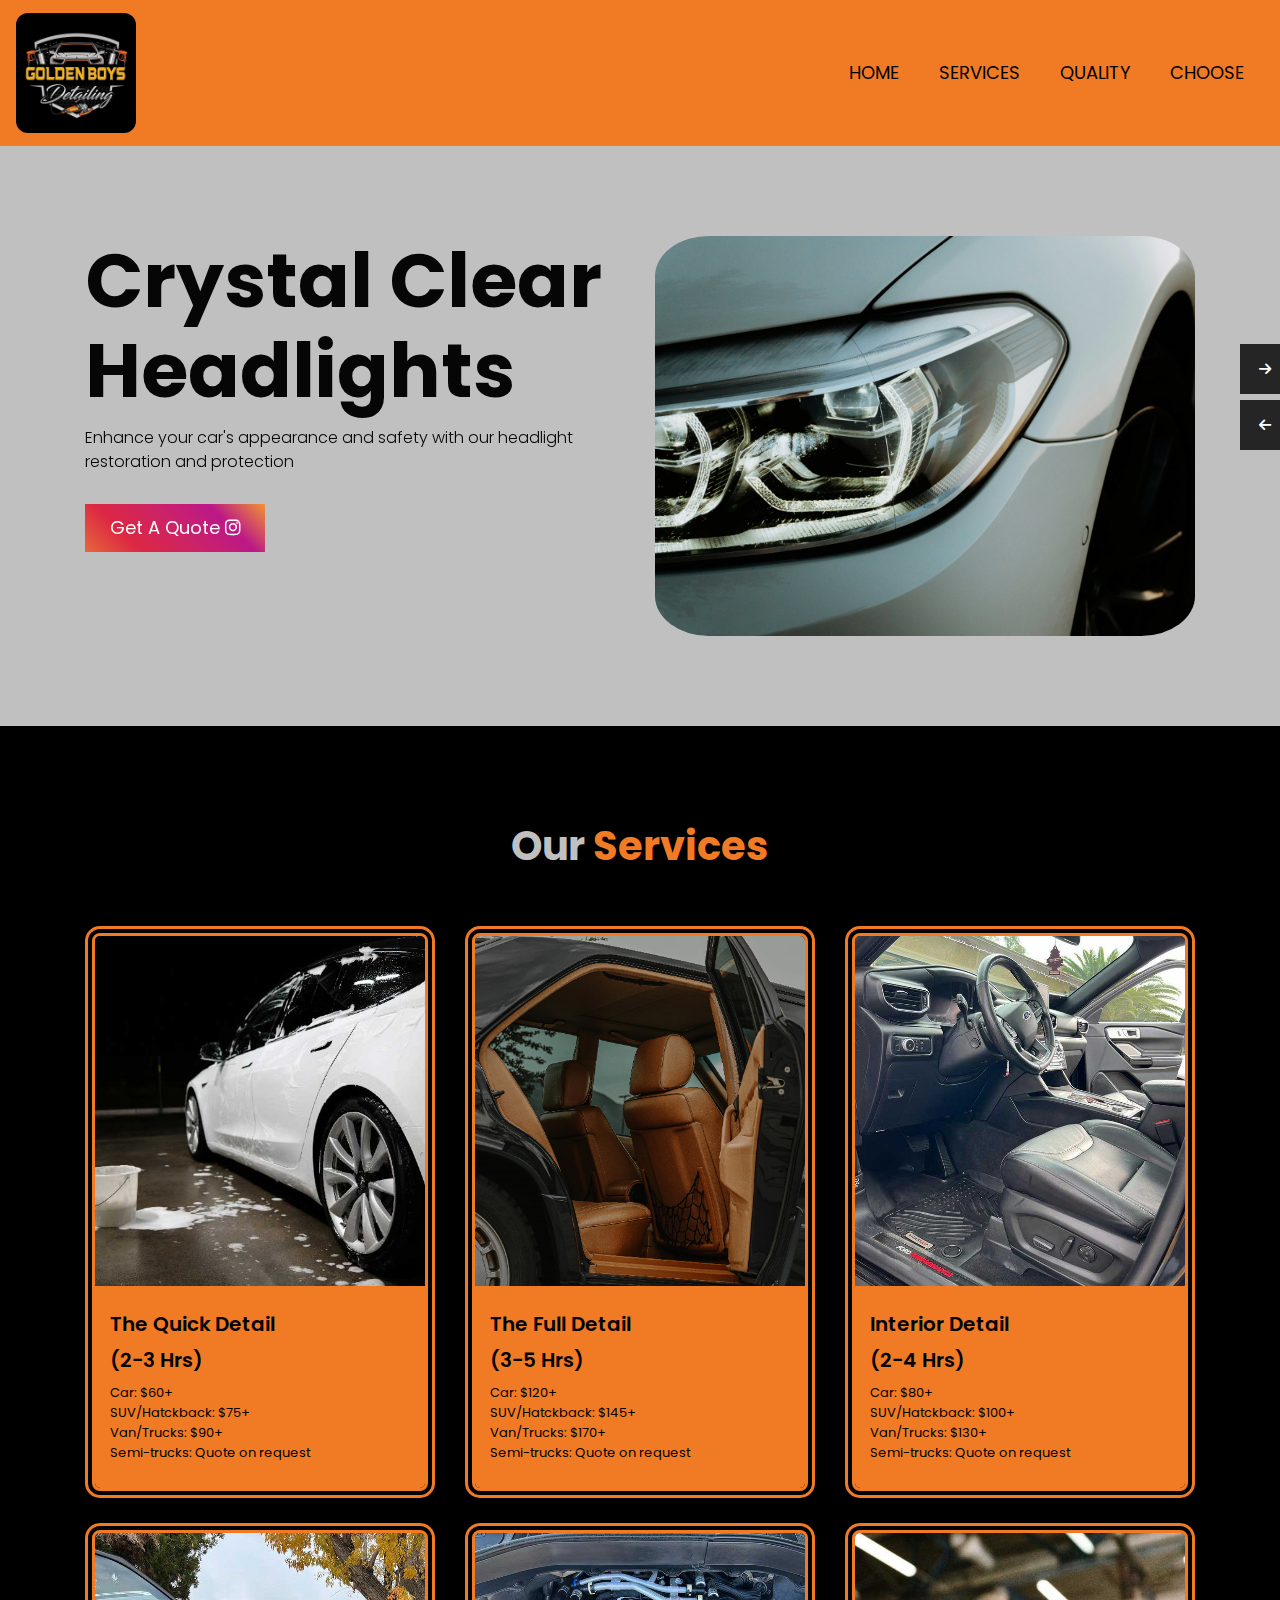
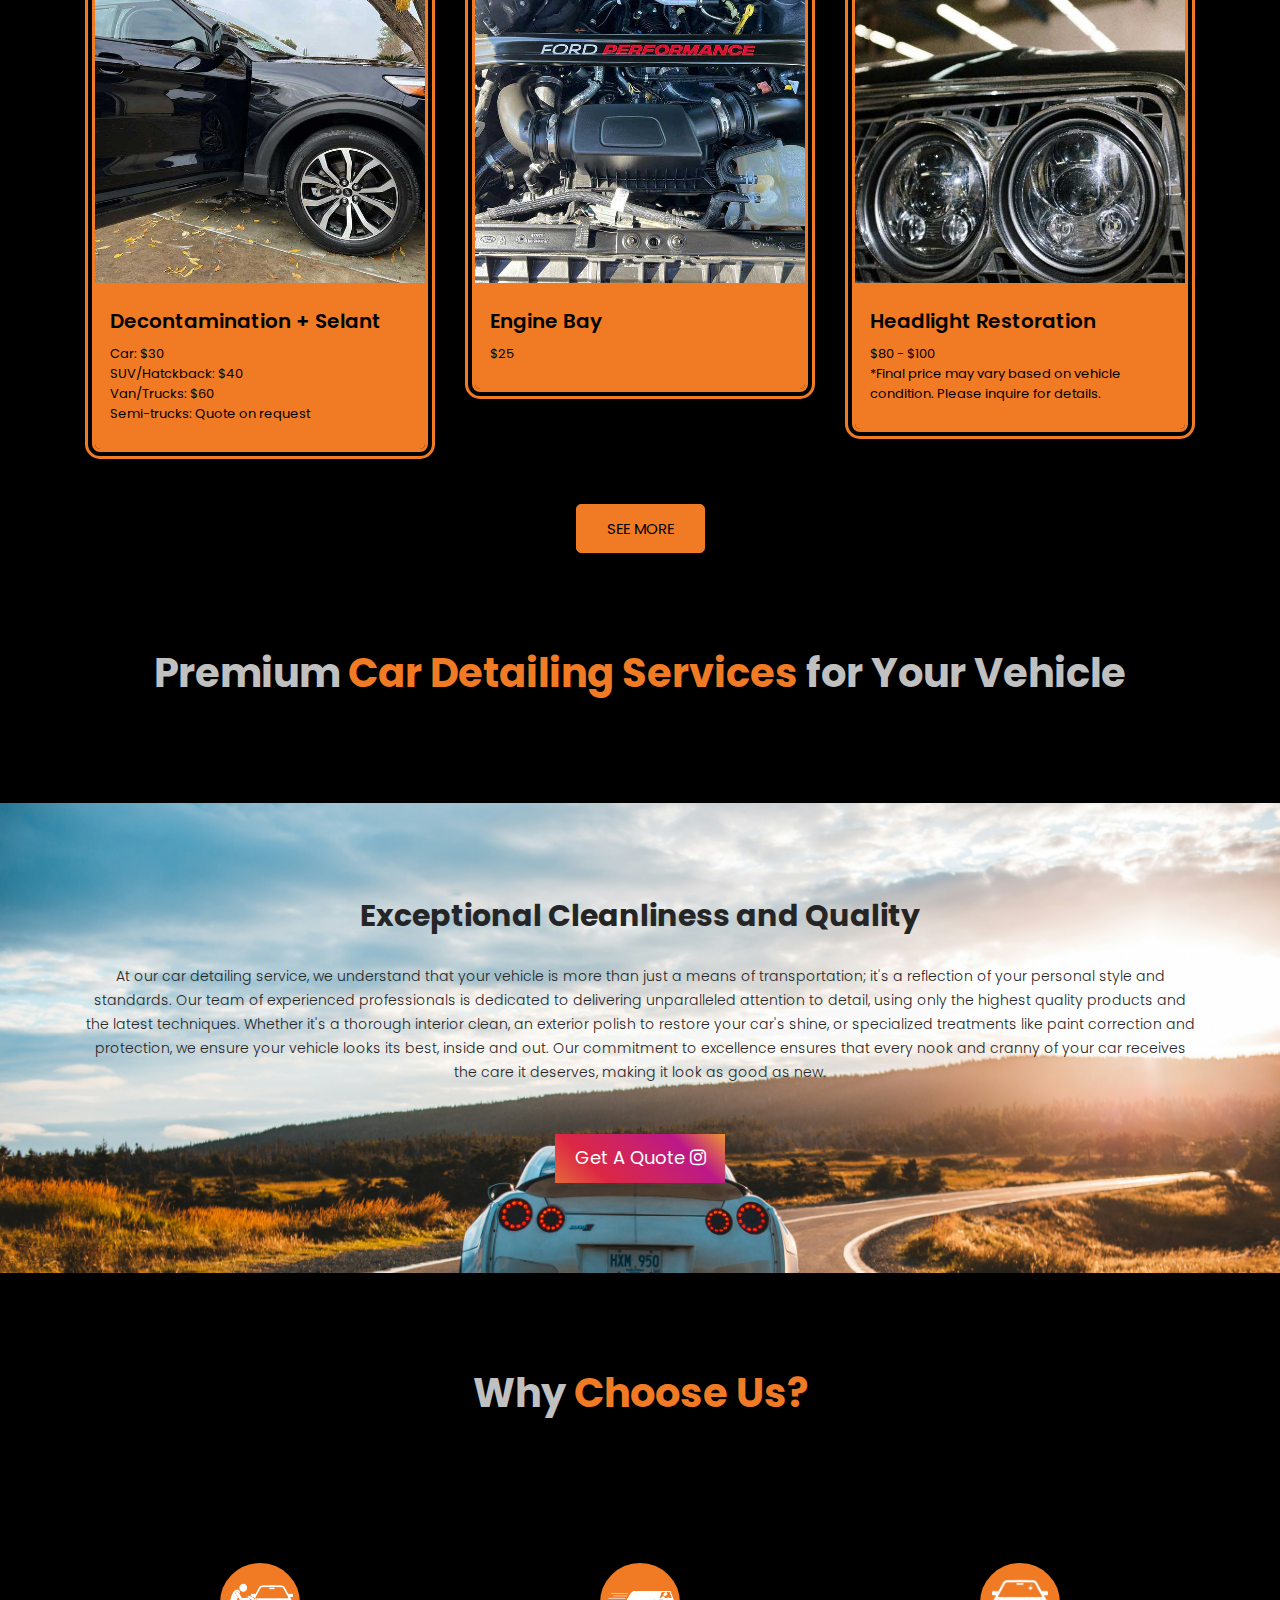
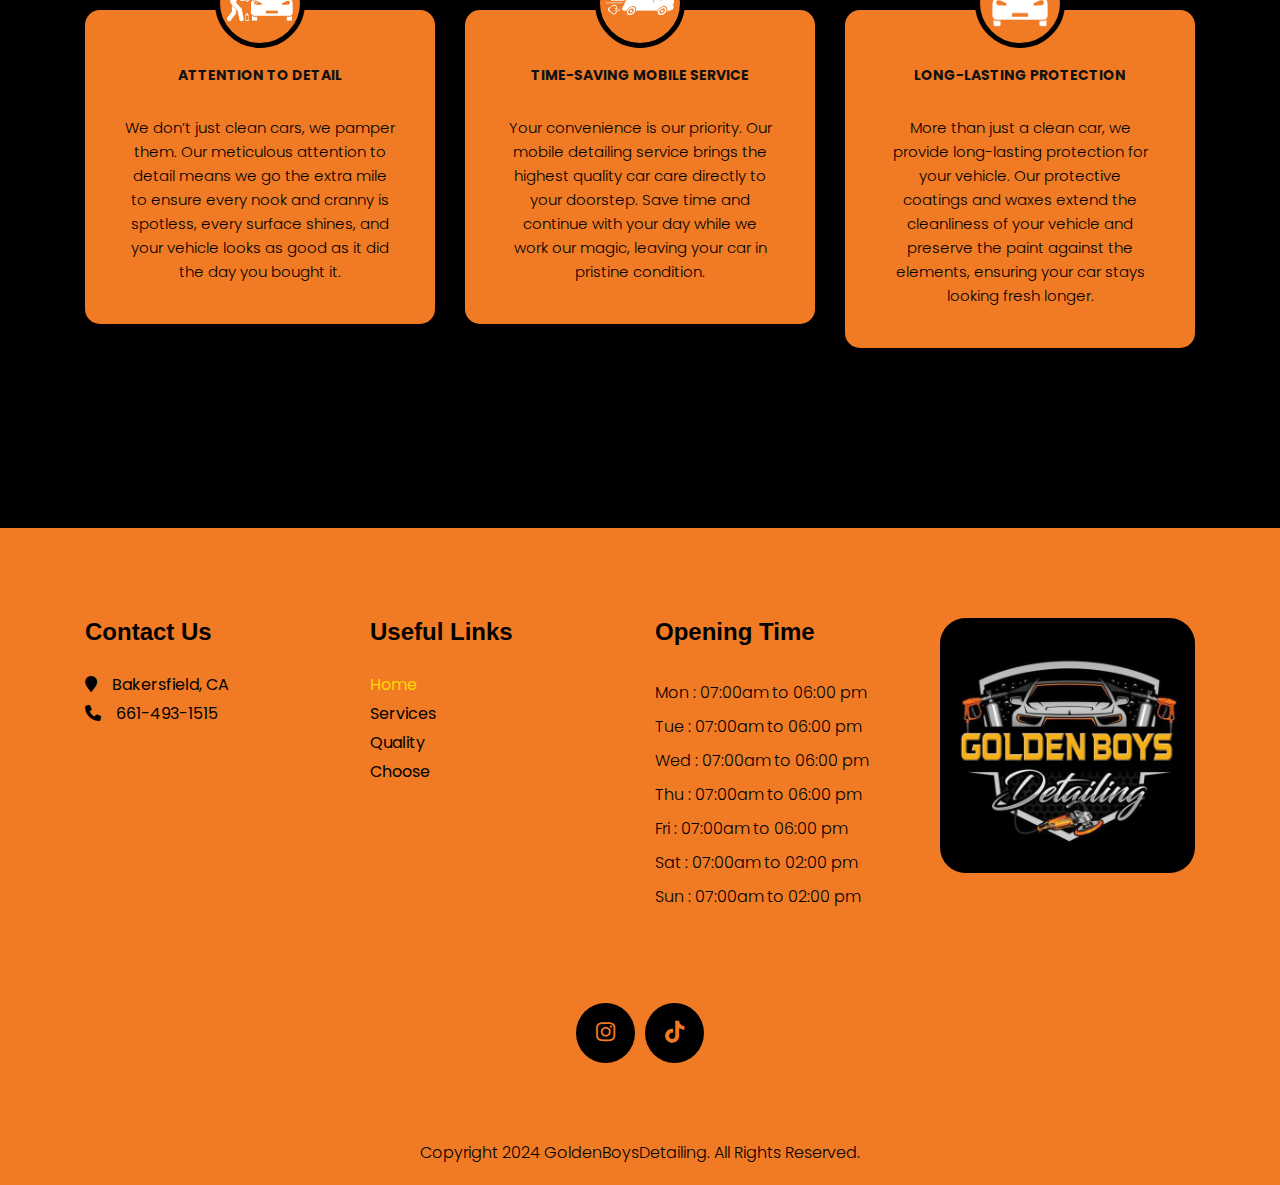
==== index.html @ af2e8f36 "(fix): Move Home Page To /" ====
<!DOCTYPE html>
<html lang="en">

<head>
   <!-- basic -->
   <meta charset="utf-8">
   <meta http-equiv="X-UA-Compatible" content="IE=edge">
   <meta name="viewport" content="width=device-width, initial-scale=1">
   <meta http-equiv="Content-Language" content="en-US">
   <meta name="robots" content="index, follow">

   <!-- mobile metas -->
   <meta name="viewport" content="width=device-width, initial-scale=1, maximum-scale=1">

   <!-- Site Metas -->
   <title>Golden Boys Detailing | High-Quality Car Detailing Services</title>
   <meta name="keywords"
      content="car detailing, auto detailing, vehicle cleaning, interior cleaning, exterior washing, Bakersfield, Golden Boys Detailing">
   <meta name="description"
      content="Golden Boys Detailing provides top-tier auto detailing services including interior and exterior cleaning, polishing, waxing, and more. Serving the Bakersfield, PT area.">
   <meta name="author" content="Golden Boys Detailing">
   <link rel="canonical" href="https://goldenboysdetailing.net/">

   <!-- Open Graph Meta (for better social media sharing) -->
   <meta property="og:title" content="Golden Boys Detailing | Professional Car Detailing Services">
   <meta property="og:description"
      content="We provide exceptional auto detailing services including interior and exterior cleaning. Get your car looking like new with Golden Boys Detailing in Bakersfield, PT.">
   <meta property="og:url" content="https://goldenboysdetailing.net/">
   <meta property="og:image" content="https://goldenboysdetailing.net/images/logo.JPG">
   <meta property="og:type" content="website">

   <!-- Twitter Card Meta -->
   <meta name="twitter:card" content="summary_large_image">
   <meta name="twitter:title" content="Golden Boys Detailing | Car Detailing Experts">
   <meta name="twitter:description"
      content="Get the best auto detailing services in Bakersfield, PT. Interior, exterior, polishing, waxing, and more.">
   <meta name="twitter:image" content="https://goldenboysdetailing.net/images/logo.JPG">

   <!-- bootstrap css -->
   <link rel="stylesheet" type="text/css" href="/css/bootstrap.min.css">
   <!-- style css -->
   <!-- <link rel="stylesheet" type="text/css" href="/css/style.css"> -->
   <link rel="stylesheet" href="/css/style.css">
   <!-- Responsive-->
   <link rel="stylesheet" href="/css/responsive.css">
   <!-- fevicon -->
   <link rel="icon" href="/images/favicon-logo.jpg" type="image/gif">
   <!-- Scrollbar Custom CSS -->
   <link rel="stylesheet" href="/css/jquery.mCustomScrollbar.min.css">
   <!-- Tweaks for older IEs-->
   <!-- <link rel="stylesheet" href="https://netdna.bootstrapcdn.com/font-awesome/4.0.3//css/font-awesome.css"> -->
   <link href="https://cdnjs.cloudflare.com/ajax/libs/font-awesome/6.5.1//css/all.min.css" rel="stylesheet">
   <!-- owl stylesheets -->
   <link href="https://fonts.googleapis.com/css?family=Poppins:400,700&display=swap" rel="stylesheet">
   <!-- <link rel="stylesheet" href="/css/owl.carousel.min.css">
   <link rel="stylesoeet" href="/css/owl.theme.default.min.css">
   <link rel="stylesheet" href="https://cdnjs.cloudflare.com/ajax/libs/fancybox/2.1.5/jquery.fancybox.min.css"
      media="screen"> -->
</head>

<body>
   <!--header section start -->
   <div class="header_section">
      <nav class="navbar navbar-expand-lg navbar-light bg-light">
         <a class="navbar-brand" href="/"><img src="/images/logo.JPG" alt="GoldenBoysDetailing"
               class="logo-padding" width="15%"></a>
         <button class="navbar-toggler" type="button" data-toggle="collapse" data-target="#navbarSupportedContent"
            aria-controls="navbarSupportedContent" aria-expanded="false" aria-label="Toggle navigation">
            <span class="navbar-toggler-icon"></span>
         </button>
         <div class="collapse navbar-collapse" id="navbarSupportedContent">
            <!-- <ul class="navbar-nav mr-auto"> -->
            <ul class="navbar-nav ml-auto">
               <li class="nav-item">
                  <a class="nav-link" href="/">Home</a>
               </li>
               <li class="nav-item">
                  <a class="nav-link" href="/services/">Services</a>
               </li>
               <li class="nav-item">
                  <a class="nav-link" href="/quality/">Quality</a>
               </li>
               <li class="nav-item">
                  <a class="nav-link" href="/choose/">Choose</a>
               </li>
               <!-- <li class="nav-item">
                     <a class="nav-link" href="testimonial.html">Testimonial</a>
                  </li>
               <li class="nav-item">
                     <a class="nav-link" href="contact.html">Contact Us</a>
                  </li> -->
            </ul>
            <!-- <form class="form-inline my-2 my-lg-0">
                  <div class="search_icon"><a href="#"><img src="/images/search-icon.png"></a></div>
               </form> -->
         </div>
      </nav>
   </div>
   <!-- header section end -->
   <!-- banner section start -->
   <div class="banner_section layout_padding">
      <div class="container">
         <div id="main_slider" class="carousel slide" data-ride="carousel">
            <div class="carousel-inner">
               <div class="carousel-item active">
                  <div class="row">
                     <div class="col-md-6">
                        <div class="banner_taital">
                           <h1 class="banner_taital">Crystal Clear Headlights</h1>
                           <p class="banner_text">Enhance your car's appearance and safety with our headlight
                              restoration and protection</p>
                        </div>
                        <div class="btn_main">
                           <div class="quote_bt active"><a
                                 href="https://www.instagram.com/goldenboys_detailing?igsh=MzRlODBiNWFlZA==">Get A Quote
                                 <i class="fa-brands fa-instagram" aria-hidden="true"></i></a></div>
                           <!-- <div class="contact_bt"><a href="#">Contact Us</a></div> -->
                        </div>
                     </div>
                     <div class="col-md-6">
                        <div><img src="/images/slide2.jpg" alt="car-slider-img1" class="banner_img"></div>
                     </div>
                  </div>
               </div>
               <div class="carousel-item">
                  <div class="row">
                     <div class="col-md-6">
                        <div class="banner_taital">
                           <!-- <h1 class="banner_taital">Spotless Auto Shine</h1> -->
                           <h1 class="banner_taital">Pristine Perfection</h1>
                           <p class="banner_text">Dive into a world of immaculate detailing where your car's true shine
                              emerges.</p>
                        </div>
                        <div class="btn_main">
                           <div class="quote_bt active"><a
                                 href="https://www.instagram.com/goldenboys_detailing?igsh=MzRlODBiNWFlZA==">Get A Quote
                                 <i class="fa-brands fa-instagram" aria-hidden="true"></i></a></div>
                           <!-- <div class="contact_bt"><a href="#">Contact Us</a></div> -->
                        </div>
                     </div>
                     <div class="col-md-6">
                        <div><img src="/images/slide1.jpg" alt="car-slider-img2" class="banner_img"></div>
                     </div>
                  </div>
               </div>
               <div class="carousel-item">
                  <div class="row">
                     <div class="col-md-6">
                        <div class="banner_taital">
                           <h1 class="banner_taital">Long-Lasting Protection</h1>
                           <p class="banner_text">We use premium sealants to guard against dirt, grime, and the elements
                           </p>
                        </div>
                        <div class="btn_main">
                           <div class="quote_bt active"><a
                                 href="https://www.instagram.com/goldenboys_detailing?igsh=MzRlODBiNWFlZA==">Get A Quote
                                 <i class="fa-brands fa-instagram" aria-hidden="true"></i></a></div>
                           <!-- <div class="contact_bt"><a href="#">Contact Us</a></div> -->
                        </div>
                     </div>
                     <div class="col-md-6">
                        <div><img src="/images/slide3.jpg" alt="car-slider-img3" class="banner_img"></div>
                     </div>
                  </div>
               </div>
            </div>
            <a class="carousel-control-prev" href="#main_slider" role="button" data-slide="prev">
               <i class="fa fa-arrow-left" aria-hidden="true"></i>
            </a>
            <a class="carousel-control-next" href="#main_slider" role="button" data-slide="next">
               <i class="fa fa-arrow-right" aria-hidden="true"></i>
            </a>
         </div>
         <div class="spacing"></div>
      </div>
   </div>
   <!-- banner section end -->
   <!-- services section start -->
   <!-- <div class="services_section layout_padding">
         <div class="container">
            <h1 class="services_taital">Our <span style="color: #0c426e">Services</span></h1>
            <p class="services_text">t is a long established fact that a reader will be distracted by the readable content of a page when looking </p>
            <div class="services_section_2 layout_padding">
               <div class="row">
                  <div class="col-md-4">
                     <div class="services_box">
                        <div><img src="/images/img-2.png" class="image_1"></div>
                        <h4 class="express_text">Express Exterior</h4>
                        <p class="lorem_text">It is a long established fact that a reader will be distracted by the readable content of a page when looking at its layout. The point of using Lorem Ipsum is that it has a more-or-less normal distribution of letters, as opposed</p>
                        <div class="seemore_bt"><a href="#">See More</a></div>
                     </div>
                  </div>
                  <div class="col-md-4">
                     <div class="services_box">
                        <div><img src="/images/img-1.png" class="image_1"></div>
                        <h4 class="express_text">Auto Detailing</h4>
                        <p class="lorem_text">It is a long established fact that a reader will be distracted by the readable content of a page when looking at its layout. The point of using Lorem Ipsum is that it has a more-or-less normal distribution of letters, as opposed</p>
                        <div class="seemore_bt"><a href="#">See More</a></div>
                     </div>
                  </div>
                  <div class="col-md-4">
                     <div class="services_box">
                        <div><img src="/images/img-3.png" class="image_1"></div>
                        <h4 class="express_text">Full Service Car Wash</h4>
                        <p class="lorem_text">It is a long established fact that a reader will be distracted by the readable content of a page when looking at its layout. The point of using Lorem Ipsum is that it has a more-or-less normal distribution of letters, as opposed</p>
                        <div class="seemore_bt"><a href="#">See More</a></div>
                     </div>
                  </div>
               </div>
            </div>
         </div>
      </div> -->
   <section class="product_section layout_padding">
      <div class="container">
         <div class="heading_container heading_center">
            <!-- <h1 class="services_taital">Our <span style="color: #0c426e">Services</span></h1> -->
            <h1 class="services_taital">Our <span style="color: #f17b24">Services</span></h1>
         </div>
         <div class="product_container">
            <div class="row">
               <div class="col-sm-6 col-md-4 ">
                  <div class="box">
                     <!-- <a href="" class="p_cart">
                        <i class="fa fa-cart-plus" aria-hidden="true"></i>
                     </a> -->
                     <div class="img-box">
                        <img src="/images/quick.jpg" alt="The Quick Detail">
                     </div>
                     <div class="detail-box">
                        <!-- <span class="p_rating">
                           <a href="">
                              <i class="fa fa-star" aria-hidden="true"></i>
                           </a>
                           <a href="">
                              <i class="fa fa-star" aria-hidden="true"></i>
                           </a>
                           <a href="">
                              <i class="fa fa-star" aria-hidden="true"></i>
                           </a>
                           <a href="">
                              <i class="fa fa-star" aria-hidden="true"></i>
                           </a>
                           <a href="">
                              <i class="fa fa-star" aria-hidden="true"></i>
                           </a>
                        </span> -->
                        <a class="p_name">
                           The Quick Detail <br> (2-3 Hrs)
                        </a>
                        <h6 class="p_price">
                           <span class="new_price">
                              Car: $60+ <br> SUV/Hatckback: $75+ <br> Van/Trucks: $90+ <br> Semi-trucks: Quote on
                              request
                           </span>
                           <!-- <span class="old_price">
                              $165
                           </span> -->
                        </h6>
                     </div>
                  </div>
               </div>
               <div class="col-sm-6 col-md-4 ">
                  <div class="box">
                     <!-- <a href="" class="p_cart">
                        <i class="fa fa-cart-plus" aria-hidden="true"></i>
                     </a> -->
                     <div class="img-box">
                        <img src="/images/full-detail-phone.jpg" alt="">
                     </div>
                     <div class="detail-box">
                        <!-- <span class="p_rating">
                           <a href="">
                              <i class="fa fa-star" aria-hidden="true"></i>
                           </a>
                           <a href="">
                              <i class="fa fa-star" aria-hidden="true"></i>
                           </a>
                           <a href="">
                              <i class="fa fa-star" aria-hidden="true"></i>
                           </a>
                           <a href="">
                              <i class="fa fa-star" aria-hidden="true"></i>
                           </a>
                           <a href="">
                              <i class="fa fa-star" aria-hidden="true"></i>
                           </a>
                        </span> -->
                        <a class="p_name">
                           The Full Detail <br> (3-5 Hrs)
                        </a>
                        <h6 class="p_price">
                           <span class="new_price">
                              Car: $120+ <br> SUV/Hatckback: $145+ <br> Van/Trucks: $170+ <br> Semi-trucks: Quote on
                              request
                           </span>
                           <!-- <span class="old_price">
                              $120
                           </span> -->
                        </h6>
                     </div>
                  </div>
               </div>
               <div class="col-sm-6 col-md-4 ">
                  <div class="box">
                     <!-- <a href="" class="p_cart">
                        <i class="fa fa-cart-plus" aria-hidden="true"></i>
                     </a> -->
                     <div class="img-box">
                        <img src="/images/interior-detailing.jpg" alt="">
                     </div>
                     <div class="detail-box">
                        <!-- <span class="p_rating">
                           <a href="">
                              <i class="fa fa-star" aria-hidden="true"></i>
                           </a>
                           <a href="">
                              <i class="fa fa-star" aria-hidden="true"></i>
                           </a>
                           <a href="">
                              <i class="fa fa-star" aria-hidden="true"></i>
                           </a>
                           <a href="">
                              <i class="fa fa-star" aria-hidden="true"></i>
                           </a>
                           <a href="">
                              <i class="fa fa-star" aria-hidden="true"></i>
                           </a>
                        </span> -->
                        <a class="p_name">
                           Interior Detail <br> (2-4 Hrs)
                        </a>
                        <h6 class="p_price">
                           <span class="new_price">
                              Car: $80+ <br> SUV/Hatckback: $100+ <br> Van/Trucks: $130+ <br> Semi-trucks: Quote on
                              request
                           </span>
                           <!-- <span class="old_price">
                              $130
                           </span> -->
                        </h6>
                     </div>
                  </div>
               </div>
               <div class="col-sm-6 col-md-4 ">
                  <div class="box">
                     <!-- <a href="" class="p_cart">
                        <i class="fa fa-cart-plus" aria-hidden="true"></i>
                     </a> -->
                     <div class="img-box">
                        <img src="/images/black-car-shine.jpg" alt="">
                     </div>
                     <div class="detail-box">
                        <!-- <span class="p_rating">
                           <a href="">
                              <i class="fa fa-star" aria-hidden="true"></i>
                           </a>
                           <a href="">
                              <i class="fa fa-star" aria-hidden="true"></i>
                           </a>
                           <a href="">
                              <i class="fa fa-star" aria-hidden="true"></i>
                           </a>
                           <a href="">
                              <i class="fa fa-star" aria-hidden="true"></i>
                           </a>
                           <a href="">
                              <i class="fa fa-star" aria-hidden="true"></i>
                           </a>
                        </span> -->
                        <a class="p_name">
                           Decontamination + Selant
                        </a>
                        <h6 class="p_price">
                           <span class="new_price">
                              Car: $30 <br> SUV/Hatckback: $40 <br> Van/Trucks: $60 <br> Semi-trucks: Quote on
                              request
                           </span>
                           <!-- <span class="old_price">
                              $135
                           </span> -->
                        </h6>
                     </div>
                  </div>
               </div>
               <div class="col-sm-6 col-md-4 ">
                  <div class="box">
                     <!-- <a href="" class="p_cart">
                        <i class="fa fa-cart-plus" aria-hidden="true"></i>
                     </a> -->
                     <div class="img-box">
                        <img src="/images/motor.jpg" alt="">
                     </div>
                     <div class="detail-box">
                        <!-- <span class="p_rating">
                           <a href="">
                              <i class="fa fa-star" aria-hidden="true"></i>
                           </a>
                           <a href="">
                              <i class="fa fa-star" aria-hidden="true"></i>
                           </a>
                           <a href="">
                              <i class="fa fa-star" aria-hidden="true"></i>
                           </a>
                           <a href="">
                              <i class="fa fa-star" aria-hidden="true"></i>
                           </a>
                           <a href="">
                              <i class="fa fa-star" aria-hidden="true"></i>
                           </a>
                        </span> -->
                        <a class="p_name">
                           Engine Bay
                        </a>
                        <h6 class="p_price">
                           <span class="new_price">
                              $25
                           </span>
                           <!-- <span class="old_price">
                              $170
                           </span> -->
                        </h6>
                     </div>
                  </div>
               </div>
               <div class="col-sm-6 col-md-4 ">
                  <div class="box">
                     <!-- <a href="" class="p_cart">
                        <i class="fa fa-cart-plus" aria-hidden="true"></i>
                     </a> -->
                     <div class="img-box">
                        <img src="/images/headlights.jpg" alt="">
                     </div>
                     <div class="detail-box">
                        <!-- <span class="p_rating">
                           <a href="">
                              <i class="fa fa-star" aria-hidden="true"></i>
                           </a>
                           <a href="">
                              <i class="fa fa-star" aria-hidden="true"></i>
                           </a>
                           <a href="">
                              <i class="fa fa-star" aria-hidden="true"></i>
                           </a>
                           <a href="">
                              <i class="fa fa-star" aria-hidden="true"></i>
                           </a>
                           <a href="">
                              <i class="fa fa-star" aria-hidden="true"></i>
                           </a>
                        </span> -->
                        <a class="p_name">
                           Headlight Restoration
                        </a>
                        <h6 class="p_price">
                           <span class="new_price">
                              $80 - $100 <br> *Final price may vary based on vehicle condition. Please inquire for
                              details.
                           </span>
                           <!-- <span class="old_price">
                              $150
                           </span> -->
                        </h6>
                     </div>
                  </div>
               </div>
            </div>
         </div>
         <div class="btn-box">
            <a href="/services/">
               See More
            </a>
         </div>
      </div>
   </section>
   <!-- services section end -->
   <!-- quality section start -->
   <div class="providing_section layout_padding">
      <div class="container">
         <!-- <h1 class="services_taital">Premium <span style="color: #0c426e">Car Detailing Services</span> for Your Vehicle</h1> -->
         <h1 class="services_taital">Premium <span style="color: #f17b24">Car Detailing Services</span> for Your Vehicle
         </h1>
      </div>
   </div>
   <div class="providing_section_2 layout_padding">
      <div class="container">
         <h2 class="clean_text">Exceptional Cleanliness and Quality</h2>
         <p class="ipsum_text">At our car detailing service, we understand that your vehicle is more than just a means
            of transportation; it's a reflection of your personal style and standards. Our team of experienced
            professionals is dedicated to delivering unparalleled attention to detail, using only the highest quality
            products and the latest techniques. Whether it's a thorough interior clean, an exterior polish to restore
            your car's shine, or specialized treatments like paint correction and protection, we ensure your vehicle
            looks its best, inside and out. Our commitment to excellence ensures that every nook and cranny of your car
            receives the care it deserves, making it look as good as new.</p>
         <div class="quote_bt_1"><a href="https://www.instagram.com/goldenboys_detailing?igsh=MzRlODBiNWFlZA==">Get A
               Quote <i class="fa-brands fa-instagram" aria-hidden="true"></i></a></div>
      </div>
   </div>

   <!-- quality section end -->
   <!-- choose section start -->
   <!-- <div class="choose_section layout_padding">
      <div class="container">
         <h1 class="services_taital">Why <span style="color: #0c426e">Choose Us?</span></h1>
         <div class="choose_section_2 layout_padding">
            <div class="row">
               <div class="col-md-4">
                  <div class="choose_box">
                     <div class="number_1">
                        <h4 class="number_text">01</h4>
                        <h4 class="trusted_text">Trusted Services</h4>
                     </div>
                     <p class="dummy_text">It is a long established fact that a reader will be distracted by the
                        readable content of a page when looking at its layout. The </p>
                  </div>
               </div>
               <div class="col-md-4">
                  <div class="choose_box">
                     <div class="number_1">
                        <h4 class="number_text">02</h4>
                        <h4 class="trusted_text">Talented Workers</h4>
                     </div>
                     <p class="dummy_text">It is a long established fact that a reader will be distracted by the
                        readable content of a page when looking at its layout. The </p>
                  </div>
               </div>
               <div class="col-md-4">
                  <div class="choose_box">
                     <div class="number_1">
                        <h4 class="number_text">03</h4>
                        <h4 class="trusted_text">Organic Products</h4>
                     </div>
                     <p class="dummy_text">It is a long established fact that a reader will be distracted by the
                        readable content of a page when looking at its layout. The </p>
                  </div>
               </div>
            </div>
         </div>
      </div>
   </div> -->
   <!-- why us section -->
   <section class="why_us_section layout_padding">
      <div class="container">
         <div class="heading_container heading_center">
            <!-- <h2>
               Why Choose Us
            </h2> -->
            <!-- <h1 class="services_taital">Why <span style="color: #0c426e">Choose Us?</span></h1> -->
            <h1 class="services_taital">Why <span style="color: #f17b24">Choose Us?</span></h1>
         </div>
         <div class="choose_section_2 layout_padding">
            <div class="row">
               <div class="col-lg-4 col-md-6 mx-auto">
                  <div class="box">
                     <div class="img-box">
                        <img src="/images/car-detailing-white.png" alt="car-detailing-icon" width="83%">
                     </div>
                     <div class="detail-box">
                        <h5>
                           Attention to Detail
                        </h5>
                        <p>
                           We don’t just clean cars, we pamper them. Our meticulous attention to detail means we go
                           the
                           extra mile to ensure every nook and cranny is spotless, every surface shines, and your
                           vehicle looks as good as it did the day you bought it.
                        </p>
                     </div>
                  </div>
               </div>
               <div class="col-lg-4 col-md-6 mx-auto">
                  <div class="box">
                     <div class="img-box">
                        <img src="/images/quick-van.png" alt="car-fast-icon" width="85%">
                     </div>
                     <div class="detail-box">
                        <h5>
                           Time-Saving Mobile Service
                        </h5>
                        <p>
                           Your convenience is our priority. Our mobile detailing service brings the highest quality
                           car
                           care directly to your doorstep. Save time and continue with your day while we work our
                           magic,
                           leaving your car in pristine condition.
                        </p>
                     </div>
                  </div>
               </div>
               <div class="col-lg-4 col-md-6 mx-auto">
                  <div class="box">
                     <div class="img-box">
                        <img src="/images/car-shine.png" alt="car-shine-icon" width="70%">
                     </div>
                     <div class="detail-box">
                        <h5>
                           Long-Lasting Protection
                        </h5>
                        <p>
                           More than just a clean car, we provide long-lasting protection for your vehicle. Our
                           protective coatings and waxes extend the cleanliness of your vehicle and preserve the
                           paint
                           against the elements, ensuring your car stays looking fresh longer.
                        </p>
                     </div>
                  </div>
               </div>
            </div>
         </div>
      </div>
   </section>
   <!-- choose section end -->
   <!-- testimonial section start -->
   <div class="testimonial_section layout_padding">
      <div class="container">
         <!-- <h1 class="testimonial_taital">Testimonial</h1>
         <div class="testimonial_section_2">
            <div id="my_slider" class="carousel slide" data-ride="carousel">
               <div class="carousel-inner">
                  <div class="carousel-item active">
                     <div class="testimonial_box">
                        <div class="tectimonial_mail">
                           <div class="client_image_section">
                              <img src="/images/client-img.png" class="client_img">
                           </div>
                           <div class="client_text_section">
                              <p class="testimonial_text">It is a long established fact that a reader will be distracted
                                 by the readable content of a page when looking at its layout. The point of using Lorem
                                 Ipsum is that</p>
                              <h4 class="joech_text">Joech</h4>
                              <p class="customer_text">Customer</p>
                           </div>
                        </div>
                     </div>
                  </div>
                  <div class="carousel-item">
                     <div class="testimonial_box">
                        <div class="tectimonial_mail">
                           <div class="client_image_section">
                              <img src="/images/client-img.png" class="client_img">
                           </div>
                           <div class="client_text_section">
                              <p class="testimonial_text">It is a long established fact that a reader will be distracted
                                 by the readable content of a page when looking at its layout. The point of using Lorem
                                 Ipsum is that</p>
                              <h4 class="joech_text">Joech</h4>
                              <p class="customer_text">Customer</p>
                           </div>
                        </div>
                     </div>
                  </div>
                  <div class="carousel-item">
                     <div class="testimonial_box">
                        <div class="tectimonial_mail">
                           <div class="client_image_section">
                              <img src="/images/client-img.png" class="client_img">
                           </div>
                           <div class="client_text_section">
                              <p class="testimonial_text">It is a long established fact that a reader will be distracted
                                 by the readable content of a page when looking at its layout. The point of using Lorem
                                 Ipsum is that</p>
                              <h4 class="joech_text">Joech</h4>
                              <p class="customer_text">Customer</p>
                           </div>
                        </div>
                     </div>
                  </div>
               </div>
               <a class="carousel-control-prev" href="#my_slider" role="button" data-slide="prev">
                  <i class="fa fa-arrow-left" aria-hidden="true"></i>
               </a>
               <a class="carousel-control-next" href="#my_slider" role="button" data-slide="next">
                  <i class="fa fa-arrow-right" aria-hidden="true"></i>
               </a>
            </div>
         </div> -->
      </div>
   </div>
   <!-- testimonial section end -->
   <!-- footer section start -->
   <div class="footer_section layout_padding">
      <div class="container">
         <div class="row">
            <div class="col-lg-3 col-sm-6">
               <h2 class="useful_text">Contact Us</h2>
               <div class="location_text"><a href="https://www.google.com/maps/search/?api=1&query=+Bakersfield,+CA"><i
                        class="fa fa-map-marker" aria-hidden="true"></i><span class="padding_left_15">Bakersfield,
                        CA</span></a></div>
               <div class="location_text"><a href="tel:+6614931515"><i class="fa fa-phone" aria-hidden="true"></i><span
                        class="padding_left_15">661-493-1515</span></a></div>
               <!-- <div class="location_text"><a href="#"><i class="fa fa-envelope" aria-hidden="true"></i><span
                        class="padding_left_15">demo@gmail.com</span></a></div> -->
            </div>
            <div class="col-lg-3 col-sm-6">
               <h2 class="useful_text">Useful Links</h2>
               <div class="footer_menu">
                  <ul>
                     <li class="active"><a href="/">Home</a></li>
                     <li><a href="/services/">Services</a></li>
                     <li><a href="/quality/">Quality</a></li>
                     <li><a href="/choose/">Choose</a></li>
                     <!-- <li><a href="testimonial.html">Testimonial</a></li> -->
                     <!-- <li><a href="contact.html">Contact Us</a></li> -->
                  </ul>
               </div>
            </div>
            <div class="col-lg-3 col-sm-6">
               <h2 class="useful_text">Opening Time</h2>
               <p class="footer_text">Mon : 07:00am to 06:00 pm</p>
               <p class="footer_text">Tue : 07:00am to 06:00 pm</p>
               <p class="footer_text">Wed : 07:00am to 06:00 pm</p>
               <p class="footer_text">Thu : 07:00am to 06:00 pm</p>
               <p class="footer_text">Fri : 07:00am to 06:00 pm</p>
               <p class="footer_text">Sat : 07:00am to 02:00 pm</p>
               <p class="footer_text">Sun : 07:00am to 02:00 pm</p>
               <p class="orange-dot">. </p>
            </div>
            <!-- <div class="col-sm-6 col-lg-3">
               <h1 class="useful_text">Newsletter</h1>
               <input type="text" class="Enter_text" placeholder="Enter Your Email" name="Enter Your Email">
               <div class="subscribe_bt"><a href="#">Subscribe</a></div>
            </div> -->
            <div class="col-lg-3 col-sm-6">
               <a href="/"><img src="/images/logo.JPG" alt="goldenboysdetailing-logo"></a>
            </div>
         </div>
         <div class="social_icon">
            <ul>
               <li><a href="https://www.instagram.com/goldenboys_detailing?igsh=MzRlODBiNWFlZA=="><i
                        class="fa-brands fa-instagram" aria-hidden="true"></i></a></li>
               <li><a href="https://www.tiktok.com/@_gbdetailing?_t=8kNWEqcnU7f&_r=1"><i class="fa-brands fa-tiktok"
                        aria-hidden="true"></i></a></li>
            </ul>
         </div>
      </div>
   </div>
   <!-- footer section end -->
   <!-- copyright section start -->
   <div class="copyright_section">
      <div class="container">
         <p class="copyright_text">Copyright 2024 GoldenBoysDetailing. All Rights Reserved.
      </div>
   </div>
   <!-- copyright section end -->
   <!-- Javascript files-->
   <script src="/js/jquery.min.js"></script>
   <!-- <script src="/js/popper.min.js"></script> -->
   <script src="/js/bootstrap.bundle.min.js"></script>
   <!-- <script src="/js/jquery-3.0.0.min.js"></script> -->
   <script src="/js/plugin.js"></script>
   <!-- sidebar -->
   <script src="/js/jquery.mCustomScrollbar.concat.min.js"></script>
   <script src="/js/custom.js"></script>
   <!-- javascript -->
   <!-- <script src="/js/owl.carousel.js"></script> -->
   <!-- <script src="https:cdnjs.cloudflare.com/ajax/libs/fancybox/2.1.5/jquery.fancybox.min.js"></script> -->
</body>

</html>
---- css/style.css ----
/*--------------------------------------------------------------------- File Name: style.css ---------------------------------------------------------------------*/


/*--------------------------------------------------------------------- import Files ---------------------------------------------------------------------*/

@import url(animate.min.css);
@import url(normalize.css);
@import url(icomoon.css);
/* @import url(css/font-awesome.min.css); */
@import url(meanmenu.css);
@import url(owl.carousel.min.css);
/* @import url(swiper.min.css); */
@import url(slick.css);
@import url(jquery.fancybox.min.css);
@import url(jquery-ui.css);
@import url(nice-select.css);

/*--------------------------------------------------------------------- skeleton ---------------------------------------------------------------------*/

* {
    box-sizing: border-box !important;
    transition: ease all 0.5s;
}

html {
    scroll-behavior: smooth;
}

body {
    color: #666666;
    font-size: 14px;
    font-family: 'Poppins', sans-serif;
    line-height: 1.80857;
    font-weight: normal;
    overflow-x: hidden;
    background-color: black;
}

a {
    color: #1f1f1f;
    text-decoration: none !important;
    outline: none !important;
    -webkit-transition: all .3s ease-in-out;
    -moz-transition: all .3s ease-in-out;
    -ms-transition: all .3s ease-in-out;
    -o-transition: all .3s ease-in-out;
    transition: all .3s ease-in-out;
}

h1,
h2,
h3,
h4,
h5,
h6 {
    letter-spacing: 0;
    font-weight: normal;
    position: relative;
    padding: 0 0 10px 0;
    font-weight: normal;
    line-height: normal;
    color: #111111;
    margin: 0
}

h1 {
    font-size: 24px
}

h2 {
    font-size: 22px
}

h3 {
    font-size: 18px
}

h4 {
    font-size: 16px
}

h5 {
    font-size: 14px
}

h6 {
    font-size: 13px
}

*,
*::after,
*::before {
    -webkit-box-sizing: border-box;
    -moz-box-sizing: border-box;
    box-sizing: border-box;
}

h1 a,
h2 a,
h3 a,
h4 a,
h5 a,
h6 a {
    color: #212121;
    text-decoration: none !important;
    opacity: 1
}

button:focus {
    outline: none;
}

ul,
li,
ol {
    margin: 0px;
    padding: 0px;
    list-style: none;
}

p {
    margin: 20px;
    font-weight: 300;
    font-size: 15px;
    line-height: 24px;
}

a {
    color: #222222;
    text-decoration: none;
    outline: none !important;
}

a,
.btn {
    text-decoration: none !important;
    outline: none !important;
    -webkit-transition: all .3s ease-in-out;
    -moz-transition: all .3s ease-in-out;
    -ms-transition: all .3s ease-in-out;
    -o-transition: all .3s ease-in-out;
    transition: all .3s ease-in-out;
}

img {
    max-width: 100%;
    height: auto;
    border-radius: 10%;
}

@media (max-width: 768px) {
    img {
        display: block;
        width: 70%;
        max-width: 100%;
        height: auto;
        margin: auto;
        border-radius: 10%;
    }

    .logo-padding {
        padding-bottom: 1rem;
    }

}

:focus {
    outline: 0;
}

.paddind_bottom_0 {
    padding-bottom: 0 !important;
}

.btn-custom {
    margin-top: 20px;
    background-color: transparent !important;
    border: 2px solid #ddd;
    padding: 12px 40px;
    font-size: 16px;
}

.lead {
    font-size: 18px;
    line-height: 30px;
    color: #767676;
    margin: 0;
    padding: 0;
}

.form-control:focus {
    border-color: #ffffff !important;
    box-shadow: 0 0 0 .2rem rgba(255, 255, 255, .25);
}

.navbar-form input {
    border: none !important;
}

.badge {
    font-weight: 500;
}

blockquote {
    margin: 20px 0 20px;
    padding: 30px;
}

button {
    border: 0;
    margin: auto;
    padding: 0;
    cursor: pointer;
    background-color: #f6af1f !important;
    width: 150px;
}

.full {
    float: left;
    width: 100%;
}

.layout_padding {
    padding-top: 90px;
    padding-bottom: 0px;
}

.padding_0 {
    padding: 0px;
}


/* header section start */

.header_section {
    width: 100%;
    float: left;
}

.bg-light {
    background-color: #f17b24 !important;
}

/* .mr-auto,
.mx-auto {
    margin: 0 auto;
    text-align: center;
} */

.ml-auto{
    text-align: center;
}

.navbar-light .navbar-nav .nav-link {
    color: #000;
    font-size: 18px;
    text-transform: uppercase;
    padding: 10px 20px;
}

.search_icon {
    padding-right: 20px;
}


/* header section end */


/* banner section start */

.banner_section {
    width: 100%;
    float: left;
    padding-bottom: 90px;
    /* background-color: #fafafa; */
    /* background-color: #fafafa; */
    background-color: silver;
    height: auto;
}

.banner_img {
    width: 100%;
    height: 400px;
}

.banner_taital {
    width: 100%;
    float: left;
    font-weight: bold;
    font-size: 76px;
    color: #060606;
    line-height: 90px;
}

.banner_text {
    width: 100%;
    float: left;
    font-size: 16px;
    color: #060606;
    margin: 0px;
}

.btn_main {
    width: 100%;
    display: flex;
    padding-top: 30px;
}

.quote_bt {
    width: 180px;
    float: left;
}

.quote_bt a {
    width: 100%;
    float: left;
    background-color: #252525;
    padding: 8px 10px;
    color: #fafafa;
    text-align: center;
    font-size: 18px;
}

.quote_bt a:hover {
    color: #fafafa;
    background-color: #0c426e;
}

.quote_bt.active a {
    color: #fafafa;
    /* background-color: #0c426e; */
    background: linear-gradient(45deg, #e6683c 0%, #dc2743 25%, #cc2366 50%, #bc1888 75%, #f09433 100%);
}

.contact_bt {
    width: 180px;
    float: left;
    margin-left: 15px;
}

.contact_bt a {
    width: 100%;
    float: left;
    background-color: #252525;
    padding: 8px 10px;
    color: #fafafa;
    text-align: center;
    font-size: 18px;
}

.contact_bt a:hover {
    color: #fafafa;
    background-color: #0c426e;
}

#main_slider a.carousel-control-prev {
    position: absolute;
    right: -95px;
    top: 41%;
    left: initial;
}

#main_slider a.carousel-control-next {
    position: absolute;
    right: -95px;
    top: 27%;
}

#main_slider .carousel-control-prev,
#main_slider .carousel-control-next {
    width: 50px;
    height: 50px;
    background: #252525;
    opacity: 1;
    font-size: 14px;
    color: #ffffff;
}

#main_slider .carousel-control-prev:hover,
#main_slider .carousel-control-next:hover,
#main_slider .carousel-control-prev:focus,
#main_slider .carousel-control-next:focus {
    /* background: #0c426e; */
    background: #f17b24;
    color: #ffffff;
}


/* banner section end */


/* services section start */

/* .services_section {
    width: 100%;
    float: left;
    background-image: url(../images/about-bg.png);
    height: auto;
    background-size: 100%;
    background-repeat: no-repeat;
}
*/
.services_taital {
    width: 100%;
    font-size: 40px;
    /* color: #252525; */
    color: silver;
    text-align: center;
    font-weight: bold;
}

.services_taital::after {
    content: '';
    position: absolute;
    width: 85px;
    height: 10px;
    background-color: #000;
    left: 0px;
    right: 0px;
    margin: 0 auto;
    bottom: 0px;
    border-radius: 100px;
}

@media (max-width: 768px) {
    .spacing {
        padding-bottom: 50px;
    }
}

.learn-more {
    display: block;
    width: 100%;
    margin: auto;
    text-align: center;
    background-color: rgba(0, 0, 0, 0.5);
    color: #f17b24;
    /* padding: 10px; */
    cursor: pointer;
    font-weight: bold;
    text-transform: uppercase;
}


/*
 .services_text {
    width: 100%;
    font-size: 16px;
    color: #000;
    text-align: center;
    margin: 0px;
    padding-top: 30px;
} 

.services_box {
    width: 100%;
}

.express_text {
    width: 100%;
    float: left;
    font-size: 26px;
    color: #252525;
    text-align: center;
    padding-top: 20px;
}

.lorem_text {
    width: 100%;
    margin: 0px;
    font-size: 15px;
    color: #252525;
    text-align: center;
}

.seemore_bt {
    width: 170px;
    margin: 0 auto;
    padding-top: 30px;
}

.seemore_bt a {
    width: 100%;
    float: left;
    font-size: 18px;
    background-color: #252525;
    color: #fafafa;
    text-align: center;
    padding: 8px;
}

.seemore_bt a:hover {
    color: #fafafa;
    background-color: #0c426e;
}

.image_1 {
    width: 100%;
    float: left;
}

img.image_1 {
    height: 350px;
} */

.product_section {
    width: 100%;
    float: left;
}

.product_section .heading_container {
    margin-bottom: 15px;
}

.product_section .product_container .box {
    margin-top: 25px;
    display: -webkit-box;
    display: -ms-flexbox;
    display: flex;
    -webkit-box-orient: vertical;
    -webkit-box-direction: normal;
    -ms-flex-direction: column;
    flex-direction: column;
    -webkit-box-align: center;
    -ms-flex-align: center;
    align-items: center;
    border-radius: 15px;
    position: relative;
    color: #ffffff;
    overflow: hidden;
    border: 10px double #f17b24;
}

.product_section .product_container .box a {
    color: inherit;
}

.product_section .product_container .box .img-box {
    display: -webkit-box;
    display: -ms-flexbox;
    display: flex;
    -webkit-box-pack: center;
    -ms-flex-pack: center;
    justify-content: center;
    background-color: grey;
    -webkit-box-align: center;
    -ms-flex-align: center;
    align-items: center;
    width: 100%;
    height: 350px;
    /* padding: 30px 15px; */
}

@media (max-width: 768px) {
    .product_section .product_container .box .img-box {
        height: 550px !important;
    }
}

.product_section .product_container .box .img-box img {
    width: 100% !important;
    height: 100% !important;
    max-height: 100% !important;
    object-fit: cover !important;
    border-radius: 0 !important;
}

.product_section .product_container .box .p_cart {
    position: absolute;
    top: 10px;
    right: 10px;
    width: 35px;
    height: 35px;
    background-color: #060a36;
    border-radius: 100%;
    display: -webkit-box;
    display: -ms-flexbox;
    display: flex;
    -webkit-box-pack: center;
    -ms-flex-pack: center;
    justify-content: center;
    -webkit-box-align: center;
    -ms-flex-align: center;
    align-items: center;
}

.product_section .product_container .box .detail-box {
    /* background-color: #060a36; */
    background-color: #f17b24;
    width: 100%;
    padding: 15px;
    display: -webkit-box;
    display: -ms-flexbox;
    display: flex;
    -webkit-box-orient: vertical;
    -webkit-box-direction: normal;
    -ms-flex-direction: column;
    flex-direction: column;
    -webkit-box-align: start;
    -ms-flex-align: start;
    align-items: flex-start;
}

.product_section .product_container .box .detail-box .p_name {
    display: inline-block;
    font-size: 20px;
    font-weight: 600;
    margin: 5px 0;
    color: #000000
}

.product_section .product_container .box .detail-box .p_price {
    display: -webkit-box;
    display: -ms-flexbox;
    display: flex;
}

.product_section .product_container .box .detail-box .p_price .new_price {
    margin-right: 5px;
    /* color: #ffffff; */
    color: #000000;
}

.product_section .product_container .box .detail-box .p_price .old_price {
    text-decoration: line-through;
    /* color: #ffffff; */
    color: #000000;
}

.product_section .product_container .box .detail_bottom {
    display: -webkit-box;
    display: -ms-flexbox;
    display: flex;
    -webkit-box-pack: justify;
    -ms-flex-pack: justify;
    justify-content: space-between;
}

.product_section .product_container .box .price a {
    color: inherit;
    font-weight: 600;
}

.product_section .btn-box {
    display: -webkit-box;
    display: -ms-flexbox;
    display: flex;
    -webkit-box-pack: center;
    -ms-flex-pack: center;
    justify-content: center;
    margin-top: 45px;
}

.product_section .btn-box a {
    display: inline-block;
    padding: 10px 30px;
    /* background-color: #1376b1; */
    background-color: #f17b24;
    /* color: #ffffff; */
    color: #000000;
    border-radius: 5px;
    text-transform: uppercase;
    font-size: 15px;
    /* border: 1px solid #1376b1; */
    border: 1px solid #f17b24;
    -webkit-transition: all .3s;
    transition: all .3s;
}

.product_section .btn-box a:hover {
    background-color: transparent;
    /* color: #1376b1; */
    color: #f17b24;
}

.about_section {
    background-color: #060a36;
}

.modal-content {
    background-color: #f17b24;
    /* Light gray background */
}

.modal-body p {
    color: #000;
}



/* services section end */


/* quality section start */

.providing_section {
    width: 100%;
    float: left;
}

.providing_section_2 {
    width: 100%;
    float: left;
    background-image: url(../images/img-5.jpg);
    height: auto;
    background-repeat: no-repeat;
    padding: 90px 0px;
    margin-top: 90px;
    background-size: cover;
    position: relative;
    color: #000;
}

.providing_section_2::before {
    content: "";
    position: absolute;
    top: 0;
    left: 0;
    width: 100%;
    height: 100%;
    background: rgba(0, 0, 0, 0);
    z-index: 1;
}

.providing_section_2 * {
    position: relative;
    z-index: 2;
}

/* Adjusting text and adding an overlay for mobile views */
@media (max-width: 768px) {
    .providing_section_2 {
        background-image: url(../images/img-6.jpg);
        color: #fff;
    }

    .providing_section_2::before {
        background: rgba(0, 0, 0, 0.65);
    }

    .providing_section_2 * {
        position: relative;
        z-index: 2;
    }
}


.clean_text {
    width: 100%;
    float: left;
    font-size: 30px;
    color: #252525;
    text-align: center;
    font-weight: 500;
    font-weight: bold;
}

@media (max-width: 768px) {
    .clean_text {
        color: #fff !important;
        /* Changes text color to white on mobile */
    }
}

.ipsum_text {
    width: 100%;
    float: left;
    font-size: 14px;
    color: #252525;
    text-align: center;
    margin: 15px 0px 0px 0px;
}

@media (max-width: 768px) {
    .ipsum_text {
        color: #fff;
        /* Changes text color to white on mobile */
    }
}

.quote_bt_1 {
    width: 170px;
    margin: 0 auto;
    text-align: center;
}

/* 
.quote_bt_1 a {
    width: 100%;
    float: left;
    font-size: 18px;
    color: #0b0b0b;
    background-color: #ffffff;
    padding: 8px 15px;
} */

.quote_bt_1 a {
    width: 100%;
    float: left;
    font-size: 18px;
    color: #ffffff;
    background: linear-gradient(45deg, #e6683c 0%, #dc2743 25%, #cc2366 50%, #bc1888 75%, #f09433 100%);
    padding: 8px 15px;
    margin-top: 50px;
}

.quote_bt_1 a:hover {
    color: #ffffff;
    background-color: #252525;
}


/* quality section end */


/* choose section start */

/*
.choose_section_2 {
    width: 100%;
    float: left;
}

.choose_section {
    width: 100%;
    float: left;
}

.choose_box {
    width: 100%;
    padding: 40px 20px;
}

.choose_box:hover {
    background-color: #0c426e;
}

.choose_box:hover .number_text {
    color: #ffffff;
    border: 1px solid #ffffff;
}

.choose_box:hover .trusted_text {
    color: #ffffff;
}

.choose_box:hover .dummy_text {
    color: #ffffff;
}

.number_1 {
    width: 100%;
    display: flex;
}

.number_text {
    width: 40px;
    height: 35px;
    font-size: 16px;
    color: #0c426e;
    border-radius: 100%;
    border: 1px solid #0c426e;
    text-align: center;
    padding: 5px 0px;
    font-weight: 600;
}

.trusted_text {
    width: 100%;
    float: left;
    font-size: 16px;
    color: #0c426e;
    padding-left: 20px;
    padding-top: 5px;
    font-weight: 600;
}

.dummy_text {
    width: 100%;
    font-size: 14px;
    color: #000;
    margin: 0px;
}
*/

.why_us_section {
    width: 100%;
    float: left;
}

.why_us_section .box {
    display: -webkit-box;
    display: -ms-flexbox;
    display: flex;
    -webkit-box-orient: vertical;
    -webkit-box-direction: normal;
    -ms-flex-direction: column;
    flex-direction: column;
    -webkit-box-align: center;
    -ms-flex-align: center;
    align-items: center;
    text-align: center;
    color: #000000;
    margin-top: 35px;
}

.why_us_section .box .img-box {
    width: 90px;
    height: 90px;
    border: 5px solid black;
    display: -webkit-box;
    display: -ms-flexbox;
    display: flex;
    -webkit-box-pack: center;
    -ms-flex-pack: center;
    justify-content: center;
    -webkit-box-align: center;
    -ms-flex-align: center;
    align-items: center;
    border-radius: 100%;
    margin-bottom: -37.5px;
    position: relative;
    /* background-color: #1376b1; */
    background-color: #f17b24;
    -webkit-transition: all .3s;
    transition: all .3s;
}

.why_us_section .box .img-box img {
    height: auto;
    fill: #000;
}

.why_us_section .box .detail-box {
    /* background-color: #1376b1; */
    background-color: #f17b24;
    padding: 55px 20px 20px 20px;
    -webkit-transition: all .3s;
    transition: all .3s;
    border-radius: 15px;
}

.why_us_section .box .detail-box h5 {
    text-transform: uppercase;
    font-weight: bold;
    margin-bottom: 15px;
}

.why_us_section .box .detail-box a {
    color: #ffffff;
    text-transform: uppercase;
    font-weight: 600;
}

.why_us_section .box:hover .img-box,
.why_us_section .box:hover .detail-box {
    /* background-color: #1376b1; */
    background-color: #f17b24;
}


/* choose section end */


/* testimonial section start */

.testimonial_section {
    width: 100%;
    float: left;
    padding-bottom: 90px;
}

.testimonial_taital {
    width: 100%;
    font-size: 40px;
    color: #111111;
    text-align: center;
    font-weight: bold;
}

.testimonial_taital::after {
    content: '';
    position: absolute;
    width: 85px;
    height: 10px;
    background-color: #252525;
    left: 0px;
    right: 0px;
    margin: 0 auto;
    bottom: 0px;
    border-radius: 100px;
}

.testimonial_section_2 {
    width: 80%;
    margin: 0 auto;
    padding: 60px 0px;
    background-color: #fff;
    box-shadow: 0px 0px 10px 5px #f1f1f1;
    margin-top: 90px;
}

.testimonial_box {
    width: 72%;
    margin: 0 auto;
}

.tectimonial_mail {
    width: 100%;
}

.client_image_section {
    width: 15%;
    float: left;
}

.client_text_section {
    width: 85%;
    float: left;
    padding-top: 20px;
    padding-left: 20px;
}

/* .client_img {} */

.testimonial_text {
    width: 100%;
    font-size: 16px;
    color: #0c0c0c;
    margin: 0px;
}

.joech_text {
    width: 100%;
    float: left;
    font-size: 20px;
    color: #0c0c0c;
    padding-bottom: 0;
    padding-top: 20px;
    text-transform: uppercase;
    line-height: 10px;
}

.customer_text {
    width: 100%;
    float: left;
    font-size: 14px;
    color: #0c426e;
    margin: 0px;
}

#my_slider a.carousel-control-prev {
    position: absolute;
    left: -110px;
    top: 25%;
}

#my_slider a.carousel-control-next {
    position: absolute;
    right: -110px;
    top: 25%;
}

#my_slider .carousel-control-prev,
#my_slider .carousel-control-next {
    width: 62px;
    height: 62px;
    background: #0c426e;
    opacity: 1;
    font-size: 16px;
    color: #ffffff;
    border-radius: 100px;
}

#my_slider .carousel-control-prev:hover,
#my_slider .carousel-control-next:hover,
#my_slider .carousel-control-prev:focus,
#my_slider .carousel-control-next:focus {
    background: #0c0c0c;
    color: #ffffff;
}


/* testimonial section end */


/* contact section start */

.contact_section {
    width: 100%;
    float: left;
    padding-bottom: 90px;
}

.contact_taital {
    width: 100%;
    float: left;
    font-size: 40px;
    color: #252525;
    font-weight: bold;
    text-align: center;
}

.contact_taital::after {
    content: '';
    position: absolute;
    width: 85px;
    height: 10px;
    background-color: #252525;
    left: 0px;
    right: 0px;
    margin: 0 auto;
    bottom: 0px;
    border-radius: 100px;
}

.contact_section_2 {
    width: 100%;
    float: left;
}

.mail_section_1 {
    width: 100%;
    margin: 0 auto;
}

.mail_text_1 {
    width: 100%;
    float: left;
    font-size: 16px;
    color: #4f4e4e;
    border: 1px solid #8e8e8e;
    background-color: #ffff;
    padding: 15px;
    margin-top: 20px;
    border-radius: 5px;
}

.massage-bt {
    color: #4f4e4e;
    width: 100%;
    height: 110px;
    font-size: 18px;
    background-color: #ffff;
    padding: 40px 15px 0px 15px;
    border: 1px solid #8e8e8e;
    height: 110px;
    margin-top: 20px;
    border-radius: 10px;
}

.send_bt {
    width: 170px;
    margin: 0 auto;
    text-align: center;
}

.send_bt a {
    width: 100%;
    text-align: center;
    font-size: 16px;
    color: #ffffff;
    background-color: #252525;
    padding: 10px;
    text-transform: uppercase;
    margin-top: 20px;
    display: block;
    font-weight: bold;
}

.send_bt a:hover {
    background-color: #0c426e;
}

.map_main {
    width: 100%;
    float: left;
    padding-top: 20px;
}


/* contact section end */


/* footer section start */

.footer_section {
    width: 100%;
    float: left;
    /* background-color: #252525; */
    background-color: #f17b24;
    height: auto;
}

.useful_text {
    width: 100%;
    font-size: 24px;
    color: black;
    font-family: 'Orbitron', sans-serif;
    margin-bottom: 15px;
    font-weight: bold;
}

.footer_menu {
    width: 100%;
    float: left;
}

.footer_menu ul {
    margin: 0px;
    padding: 0px;
}

.footer_menu li {
    font-size: 16px;
    /* color: #b1b6c2; */
    color: #000;
}

.footer_menu li a {
    /* color: #b1b6c2; */
    color: #000;
}

.footer_menu li a:hover {
    color: gold;
}

.footer_menu li.active a {
    color: gold;
}

.Enter_text {
    width: 100%;
    float: left;
    font-size: 18px;
    color: #162448;
    background-color: #ffffff;
    padding: 8px 10px;
    margin-top: 10px;
    border: 0px;
    text-align: center;
}

input.Enter_text::placeholder {
    color: #162448;
}

.subscribe_bt {
    width: 190px;
    float: left;
    margin-top: 20px;
}

.subscribe_bt a {
    width: 100%;
    float: left;
    font-size: 18px;
    color: #ffffff;
    background-color: #0c426e;
    text-align: center;
    padding: 8px 0px;
    text-transform: uppercase;
}

.subscribe_bt a:hover {
    color: #162448;
    background-color: #ffffff;
}

.footer_text {
    width: 100%;
    float: left;
    font-size: 16px;
    /* color: #b1b6c2; */
    color: #000;
    margin: 0px;
    padding-top: 10px;
}

.orange-dot{
    color: #f17b24;
}

.location_text {
    width: 100%;
    float: left;
    font-size: 16px;
    /* color: #b1b6c2; */
    color: #000;
}

.location_text a {
    /* color: #b1b6c2; */
    color: #000;
}

.location_text a:hover {
    color: gold;
}

.padding_left_15 {
    padding-left: 15px;
}

.social_icon {
    width: 100%;
    margin: 0 auto;
    text-align: center;
}

.social_icon ul {
    margin: 0px;
    padding: 0px;
    display: inline-block;
}

.social_icon li {
    float: left;
    margin: 50px 0px;
}

.social_icon li a {
    float: left;
    padding: 10px 20px;
    /* background-color: #ffffff; */
    background-color: black;
    /* color: #000; */
    color: #f17b24;
    border-radius: 100%;
    font-size: 22px;
    margin: 0px 5px !important;
    width: 59px;
}

.social_icon li a:hover {
    background-color: #f6af1f;
    color: #000;
}


/* footer section end */

/* copyright section start */

.copyright_section {
    width: 100%;
    float: left;
    /* background-color: #252525; */
    background-color: #f17b24;
    height: auto;
}

.copyright_text {
    width: 100%;
    float: left;
    font-size: 16px;
    color: black;
    text-align: center;
    margin-left: 0px;
}

.copyright_text a {
    color: #fffcf4;
}

.copyright_text a:hover {
    color: #b1b6c2;
}

/* copyright section end */

.margin_top90 {
    margin-top: 90px;
}
---- css/style.css ----
/*--------------------------------------------------------------------- File Name: style.css ---------------------------------------------------------------------*/


/*--------------------------------------------------------------------- import Files ---------------------------------------------------------------------*/

@import url(animate.min.css);
@import url(normalize.css);
@import url(icomoon.css);
/* @import url(css/font-awesome.min.css); */
@import url(meanmenu.css);
@import url(owl.carousel.min.css);
/* @import url(swiper.min.css); */
@import url(slick.css);
@import url(jquery.fancybox.min.css);
@import url(jquery-ui.css);
@import url(nice-select.css);

/*--------------------------------------------------------------------- skeleton ---------------------------------------------------------------------*/

* {
    box-sizing: border-box !important;
    transition: ease all 0.5s;
}

html {
    scroll-behavior: smooth;
}

body {
    color: #666666;
    font-size: 14px;
    font-family: 'Poppins', sans-serif;
    line-height: 1.80857;
    font-weight: normal;
    overflow-x: hidden;
    background-color: black;
}

a {
    color: #1f1f1f;
    text-decoration: none !important;
    outline: none !important;
    -webkit-transition: all .3s ease-in-out;
    -moz-transition: all .3s ease-in-out;
    -ms-transition: all .3s ease-in-out;
    -o-transition: all .3s ease-in-out;
    transition: all .3s ease-in-out;
}

h1,
h2,
h3,
h4,
h5,
h6 {
    letter-spacing: 0;
    font-weight: normal;
    position: relative;
    padding: 0 0 10px 0;
    font-weight: normal;
    line-height: normal;
    color: #111111;
    margin: 0
}

h1 {
    font-size: 24px
}

h2 {
    font-size: 22px
}

h3 {
    font-size: 18px
}

h4 {
    font-size: 16px
}

h5 {
    font-size: 14px
}

h6 {
    font-size: 13px
}

*,
*::after,
*::before {
    -webkit-box-sizing: border-box;
    -moz-box-sizing: border-box;
    box-sizing: border-box;
}

h1 a,
h2 a,
h3 a,
h4 a,
h5 a,
h6 a {
    color: #212121;
    text-decoration: none !important;
    opacity: 1
}

button:focus {
    outline: none;
}

ul,
li,
ol {
    margin: 0px;
    padding: 0px;
    list-style: none;
}

p {
    margin: 20px;
    font-weight: 300;
    font-size: 15px;
    line-height: 24px;
}

a {
    color: #222222;
    text-decoration: none;
    outline: none !important;
}

a,
.btn {
    text-decoration: none !important;
    outline: none !important;
    -webkit-transition: all .3s ease-in-out;
    -moz-transition: all .3s ease-in-out;
    -ms-transition: all .3s ease-in-out;
    -o-transition: all .3s ease-in-out;
    transition: all .3s ease-in-out;
}

img {
    max-width: 100%;
    height: auto;
    border-radius: 10%;
}

@media (max-width: 768px) {
    img {
        display: block;
        width: 70%;
        max-width: 100%;
        height: auto;
        margin: auto;
        border-radius: 10%;
    }

    .logo-padding {
        padding-bottom: 1rem;
    }

}

:focus {
    outline: 0;
}

.paddind_bottom_0 {
    padding-bottom: 0 !important;
}

.btn-custom {
    margin-top: 20px;
    background-color: transparent !important;
    border: 2px solid #ddd;
    padding: 12px 40px;
    font-size: 16px;
}

.lead {
    font-size: 18px;
    line-height: 30px;
    color: #767676;
    margin: 0;
    padding: 0;
}

.form-control:focus {
    border-color: #ffffff !important;
    box-shadow: 0 0 0 .2rem rgba(255, 255, 255, .25);
}

.navbar-form input {
    border: none !important;
}

.badge {
    font-weight: 500;
}

blockquote {
    margin: 20px 0 20px;
    padding: 30px;
}

button {
    border: 0;
    margin: auto;
    padding: 0;
    cursor: pointer;
    background-color: #f6af1f !important;
    width: 150px;
}

.full {
    float: left;
    width: 100%;
}

.layout_padding {
    padding-top: 90px;
    padding-bottom: 0px;
}

.padding_0 {
    padding: 0px;
}


/* header section start */

.header_section {
    width: 100%;
    float: left;
}

.bg-light {
    background-color: #f17b24 !important;
}

/* .mr-auto,
.mx-auto {
    margin: 0 auto;
    text-align: center;
} */

.ml-auto{
    text-align: center;
}

.navbar-light .navbar-nav .nav-link {
    color: #000;
    font-size: 18px;
    text-transform: uppercase;
    padding: 10px 20px;
}

.search_icon {
    padding-right: 20px;
}


/* header section end */


/* banner section start */

.banner_section {
    width: 100%;
    float: left;
    padding-bottom: 90px;
    /* background-color: #fafafa; */
    /* background-color: #fafafa; */
    background-color: silver;
    height: auto;
}

.banner_img {
    width: 100%;
    height: 400px;
}

.banner_taital {
    width: 100%;
    float: left;
    font-weight: bold;
    font-size: 76px;
    color: #060606;
    line-height: 90px;
}

.banner_text {
    width: 100%;
    float: left;
    font-size: 16px;
    color: #060606;
    margin: 0px;
}

.btn_main {
    width: 100%;
    display: flex;
    padding-top: 30px;
}

.quote_bt {
    width: 180px;
    float: left;
}

.quote_bt a {
    width: 100%;
    float: left;
    background-color: #252525;
    padding: 8px 10px;
    color: #fafafa;
    text-align: center;
    font-size: 18px;
}

.quote_bt a:hover {
    color: #fafafa;
    background-color: #0c426e;
}

.quote_bt.active a {
    color: #fafafa;
    /* background-color: #0c426e; */
    background: linear-gradient(45deg, #e6683c 0%, #dc2743 25%, #cc2366 50%, #bc1888 75%, #f09433 100%);
}

.contact_bt {
    width: 180px;
    float: left;
    margin-left: 15px;
}

.contact_bt a {
    width: 100%;
    float: left;
    background-color: #252525;
    padding: 8px 10px;
    color: #fafafa;
    text-align: center;
    font-size: 18px;
}

.contact_bt a:hover {
    color: #fafafa;
    background-color: #0c426e;
}

#main_slider a.carousel-control-prev {
    position: absolute;
    right: -95px;
    top: 41%;
    left: initial;
}

#main_slider a.carousel-control-next {
    position: absolute;
    right: -95px;
    top: 27%;
}

#main_slider .carousel-control-prev,
#main_slider .carousel-control-next {
    width: 50px;
    height: 50px;
    background: #252525;
    opacity: 1;
    font-size: 14px;
    color: #ffffff;
}

#main_slider .carousel-control-prev:hover,
#main_slider .carousel-control-next:hover,
#main_slider .carousel-control-prev:focus,
#main_slider .carousel-control-next:focus {
    /* background: #0c426e; */
    background: #f17b24;
    color: #ffffff;
}


/* banner section end */


/* services section start */

/* .services_section {
    width: 100%;
    float: left;
    background-image: url(../images/about-bg.png);
    height: auto;
    background-size: 100%;
    background-repeat: no-repeat;
}
*/
.services_taital {
    width: 100%;
    font-size: 40px;
    /* color: #252525; */
    color: silver;
    text-align: center;
    font-weight: bold;
}

.services_taital::after {
    content: '';
    position: absolute;
    width: 85px;
    height: 10px;
    background-color: #000;
    left: 0px;
    right: 0px;
    margin: 0 auto;
    bottom: 0px;
    border-radius: 100px;
}

@media (max-width: 768px) {
    .spacing {
        padding-bottom: 50px;
    }
}

.learn-more {
    display: block;
    width: 100%;
    margin: auto;
    text-align: center;
    background-color: rgba(0, 0, 0, 0.5);
    color: #f17b24;
    /* padding: 10px; */
    cursor: pointer;
    font-weight: bold;
    text-transform: uppercase;
}


/*
 .services_text {
    width: 100%;
    font-size: 16px;
    color: #000;
    text-align: center;
    margin: 0px;
    padding-top: 30px;
} 

.services_box {
    width: 100%;
}

.express_text {
    width: 100%;
    float: left;
    font-size: 26px;
    color: #252525;
    text-align: center;
    padding-top: 20px;
}

.lorem_text {
    width: 100%;
    margin: 0px;
    font-size: 15px;
    color: #252525;
    text-align: center;
}

.seemore_bt {
    width: 170px;
    margin: 0 auto;
    padding-top: 30px;
}

.seemore_bt a {
    width: 100%;
    float: left;
    font-size: 18px;
    background-color: #252525;
    color: #fafafa;
    text-align: center;
    padding: 8px;
}

.seemore_bt a:hover {
    color: #fafafa;
    background-color: #0c426e;
}

.image_1 {
    width: 100%;
    float: left;
}

img.image_1 {
    height: 350px;
} */

.product_section {
    width: 100%;
    float: left;
}

.product_section .heading_container {
    margin-bottom: 15px;
}

.product_section .product_container .box {
    margin-top: 25px;
    display: -webkit-box;
    display: -ms-flexbox;
    display: flex;
    -webkit-box-orient: vertical;
    -webkit-box-direction: normal;
    -ms-flex-direction: column;
    flex-direction: column;
    -webkit-box-align: center;
    -ms-flex-align: center;
    align-items: center;
    border-radius: 15px;
    position: relative;
    color: #ffffff;
    overflow: hidden;
    border: 10px double #f17b24;
}

.product_section .product_container .box a {
    color: inherit;
}

.product_section .product_container .box .img-box {
    display: -webkit-box;
    display: -ms-flexbox;
    display: flex;
    -webkit-box-pack: center;
    -ms-flex-pack: center;
    justify-content: center;
    background-color: grey;
    -webkit-box-align: center;
    -ms-flex-align: center;
    align-items: center;
    width: 100%;
    height: 350px;
    /* padding: 30px 15px; */
}

@media (max-width: 768px) {
    .product_section .product_container .box .img-box {
        height: 550px !important;
    }
}

.product_section .product_container .box .img-box img {
    width: 100% !important;
    height: 100% !important;
    max-height: 100% !important;
    object-fit: cover !important;
    border-radius: 0 !important;
}

.product_section .product_container .box .p_cart {
    position: absolute;
    top: 10px;
    right: 10px;
    width: 35px;
    height: 35px;
    background-color: #060a36;
    border-radius: 100%;
    display: -webkit-box;
    display: -ms-flexbox;
    display: flex;
    -webkit-box-pack: center;
    -ms-flex-pack: center;
    justify-content: center;
    -webkit-box-align: center;
    -ms-flex-align: center;
    align-items: center;
}

.product_section .product_container .box .detail-box {
    /* background-color: #060a36; */
    background-color: #f17b24;
    width: 100%;
    padding: 15px;
    display: -webkit-box;
    display: -ms-flexbox;
    display: flex;
    -webkit-box-orient: vertical;
    -webkit-box-direction: normal;
    -ms-flex-direction: column;
    flex-direction: column;
    -webkit-box-align: start;
    -ms-flex-align: start;
    align-items: flex-start;
}

.product_section .product_container .box .detail-box .p_name {
    display: inline-block;
    font-size: 20px;
    font-weight: 600;
    margin: 5px 0;
    color: #000000
}

.product_section .product_container .box .detail-box .p_price {
    display: -webkit-box;
    display: -ms-flexbox;
    display: flex;
}

.product_section .product_container .box .detail-box .p_price .new_price {
    margin-right: 5px;
    /* color: #ffffff; */
    color: #000000;
}

.product_section .product_container .box .detail-box .p_price .old_price {
    text-decoration: line-through;
    /* color: #ffffff; */
    color: #000000;
}

.product_section .product_container .box .detail_bottom {
    display: -webkit-box;
    display: -ms-flexbox;
    display: flex;
    -webkit-box-pack: justify;
    -ms-flex-pack: justify;
    justify-content: space-between;
}

.product_section .product_container .box .price a {
    color: inherit;
    font-weight: 600;
}

.product_section .btn-box {
    display: -webkit-box;
    display: -ms-flexbox;
    display: flex;
    -webkit-box-pack: center;
    -ms-flex-pack: center;
    justify-content: center;
    margin-top: 45px;
}

.product_section .btn-box a {
    display: inline-block;
    padding: 10px 30px;
    /* background-color: #1376b1; */
    background-color: #f17b24;
    /* color: #ffffff; */
    color: #000000;
    border-radius: 5px;
    text-transform: uppercase;
    font-size: 15px;
    /* border: 1px solid #1376b1; */
    border: 1px solid #f17b24;
    -webkit-transition: all .3s;
    transition: all .3s;
}

.product_section .btn-box a:hover {
    background-color: transparent;
    /* color: #1376b1; */
    color: #f17b24;
}

.about_section {
    background-color: #060a36;
}

.modal-content {
    background-color: #f17b24;
    /* Light gray background */
}

.modal-body p {
    color: #000;
}



/* services section end */


/* quality section start */

.providing_section {
    width: 100%;
    float: left;
}

.providing_section_2 {
    width: 100%;
    float: left;
    background-image: url(../images/img-5.jpg);
    height: auto;
    background-repeat: no-repeat;
    padding: 90px 0px;
    margin-top: 90px;
    background-size: cover;
    position: relative;
    color: #000;
}

.providing_section_2::before {
    content: "";
    position: absolute;
    top: 0;
    left: 0;
    width: 100%;
    height: 100%;
    background: rgba(0, 0, 0, 0);
    z-index: 1;
}

.providing_section_2 * {
    position: relative;
    z-index: 2;
}

/* Adjusting text and adding an overlay for mobile views */
@media (max-width: 768px) {
    .providing_section_2 {
        background-image: url(../images/img-6.jpg);
        color: #fff;
    }

    .providing_section_2::before {
        background: rgba(0, 0, 0, 0.65);
    }

    .providing_section_2 * {
        position: relative;
        z-index: 2;
    }
}


.clean_text {
    width: 100%;
    float: left;
    font-size: 30px;
    color: #252525;
    text-align: center;
    font-weight: 500;
    font-weight: bold;
}

@media (max-width: 768px) {
    .clean_text {
        color: #fff !important;
        /* Changes text color to white on mobile */
    }
}

.ipsum_text {
    width: 100%;
    float: left;
    font-size: 14px;
    color: #252525;
    text-align: center;
    margin: 15px 0px 0px 0px;
}

@media (max-width: 768px) {
    .ipsum_text {
        color: #fff;
        /* Changes text color to white on mobile */
    }
}

.quote_bt_1 {
    width: 170px;
    margin: 0 auto;
    text-align: center;
}

/* 
.quote_bt_1 a {
    width: 100%;
    float: left;
    font-size: 18px;
    color: #0b0b0b;
    background-color: #ffffff;
    padding: 8px 15px;
} */

.quote_bt_1 a {
    width: 100%;
    float: left;
    font-size: 18px;
    color: #ffffff;
    background: linear-gradient(45deg, #e6683c 0%, #dc2743 25%, #cc2366 50%, #bc1888 75%, #f09433 100%);
    padding: 8px 15px;
    margin-top: 50px;
}

.quote_bt_1 a:hover {
    color: #ffffff;
    background-color: #252525;
}


/* quality section end */


/* choose section start */

/*
.choose_section_2 {
    width: 100%;
    float: left;
}

.choose_section {
    width: 100%;
    float: left;
}

.choose_box {
    width: 100%;
    padding: 40px 20px;
}

.choose_box:hover {
    background-color: #0c426e;
}

.choose_box:hover .number_text {
    color: #ffffff;
    border: 1px solid #ffffff;
}

.choose_box:hover .trusted_text {
    color: #ffffff;
}

.choose_box:hover .dummy_text {
    color: #ffffff;
}

.number_1 {
    width: 100%;
    display: flex;
}

.number_text {
    width: 40px;
    height: 35px;
    font-size: 16px;
    color: #0c426e;
    border-radius: 100%;
    border: 1px solid #0c426e;
    text-align: center;
    padding: 5px 0px;
    font-weight: 600;
}

.trusted_text {
    width: 100%;
    float: left;
    font-size: 16px;
    color: #0c426e;
    padding-left: 20px;
    padding-top: 5px;
    font-weight: 600;
}

.dummy_text {
    width: 100%;
    font-size: 14px;
    color: #000;
    margin: 0px;
}
*/

.why_us_section {
    width: 100%;
    float: left;
}

.why_us_section .box {
    display: -webkit-box;
    display: -ms-flexbox;
    display: flex;
    -webkit-box-orient: vertical;
    -webkit-box-direction: normal;
    -ms-flex-direction: column;
    flex-direction: column;
    -webkit-box-align: center;
    -ms-flex-align: center;
    align-items: center;
    text-align: center;
    color: #000000;
    margin-top: 35px;
}

.why_us_section .box .img-box {
    width: 90px;
    height: 90px;
    border: 5px solid black;
    display: -webkit-box;
    display: -ms-flexbox;
    display: flex;
    -webkit-box-pack: center;
    -ms-flex-pack: center;
    justify-content: center;
    -webkit-box-align: center;
    -ms-flex-align: center;
    align-items: center;
    border-radius: 100%;
    margin-bottom: -37.5px;
    position: relative;
    /* background-color: #1376b1; */
    background-color: #f17b24;
    -webkit-transition: all .3s;
    transition: all .3s;
}

.why_us_section .box .img-box img {
    height: auto;
    fill: #000;
}

.why_us_section .box .detail-box {
    /* background-color: #1376b1; */
    background-color: #f17b24;
    padding: 55px 20px 20px 20px;
    -webkit-transition: all .3s;
    transition: all .3s;
    border-radius: 15px;
}

.why_us_section .box .detail-box h5 {
    text-transform: uppercase;
    font-weight: bold;
    margin-bottom: 15px;
}

.why_us_section .box .detail-box a {
    color: #ffffff;
    text-transform: uppercase;
    font-weight: 600;
}

.why_us_section .box:hover .img-box,
.why_us_section .box:hover .detail-box {
    /* background-color: #1376b1; */
    background-color: #f17b24;
}


/* choose section end */


/* testimonial section start */

.testimonial_section {
    width: 100%;
    float: left;
    padding-bottom: 90px;
}

.testimonial_taital {
    width: 100%;
    font-size: 40px;
    color: #111111;
    text-align: center;
    font-weight: bold;
}

.testimonial_taital::after {
    content: '';
    position: absolute;
    width: 85px;
    height: 10px;
    background-color: #252525;
    left: 0px;
    right: 0px;
    margin: 0 auto;
    bottom: 0px;
    border-radius: 100px;
}

.testimonial_section_2 {
    width: 80%;
    margin: 0 auto;
    padding: 60px 0px;
    background-color: #fff;
    box-shadow: 0px 0px 10px 5px #f1f1f1;
    margin-top: 90px;
}

.testimonial_box {
    width: 72%;
    margin: 0 auto;
}

.tectimonial_mail {
    width: 100%;
}

.client_image_section {
    width: 15%;
    float: left;
}

.client_text_section {
    width: 85%;
    float: left;
    padding-top: 20px;
    padding-left: 20px;
}

/* .client_img {} */

.testimonial_text {
    width: 100%;
    font-size: 16px;
    color: #0c0c0c;
    margin: 0px;
}

.joech_text {
    width: 100%;
    float: left;
    font-size: 20px;
    color: #0c0c0c;
    padding-bottom: 0;
    padding-top: 20px;
    text-transform: uppercase;
    line-height: 10px;
}

.customer_text {
    width: 100%;
    float: left;
    font-size: 14px;
    color: #0c426e;
    margin: 0px;
}

#my_slider a.carousel-control-prev {
    position: absolute;
    left: -110px;
    top: 25%;
}

#my_slider a.carousel-control-next {
    position: absolute;
    right: -110px;
    top: 25%;
}

#my_slider .carousel-control-prev,
#my_slider .carousel-control-next {
    width: 62px;
    height: 62px;
    background: #0c426e;
    opacity: 1;
    font-size: 16px;
    color: #ffffff;
    border-radius: 100px;
}

#my_slider .carousel-control-prev:hover,
#my_slider .carousel-control-next:hover,
#my_slider .carousel-control-prev:focus,
#my_slider .carousel-control-next:focus {
    background: #0c0c0c;
    color: #ffffff;
}


/* testimonial section end */


/* contact section start */

.contact_section {
    width: 100%;
    float: left;
    padding-bottom: 90px;
}

.contact_taital {
    width: 100%;
    float: left;
    font-size: 40px;
    color: #252525;
    font-weight: bold;
    text-align: center;
}

.contact_taital::after {
    content: '';
    position: absolute;
    width: 85px;
    height: 10px;
    background-color: #252525;
    left: 0px;
    right: 0px;
    margin: 0 auto;
    bottom: 0px;
    border-radius: 100px;
}

.contact_section_2 {
    width: 100%;
    float: left;
}

.mail_section_1 {
    width: 100%;
    margin: 0 auto;
}

.mail_text_1 {
    width: 100%;
    float: left;
    font-size: 16px;
    color: #4f4e4e;
    border: 1px solid #8e8e8e;
    background-color: #ffff;
    padding: 15px;
    margin-top: 20px;
    border-radius: 5px;
}

.massage-bt {
    color: #4f4e4e;
    width: 100%;
    height: 110px;
    font-size: 18px;
    background-color: #ffff;
    padding: 40px 15px 0px 15px;
    border: 1px solid #8e8e8e;
    height: 110px;
    margin-top: 20px;
    border-radius: 10px;
}

.send_bt {
    width: 170px;
    margin: 0 auto;
    text-align: center;
}

.send_bt a {
    width: 100%;
    text-align: center;
    font-size: 16px;
    color: #ffffff;
    background-color: #252525;
    padding: 10px;
    text-transform: uppercase;
    margin-top: 20px;
    display: block;
    font-weight: bold;
}

.send_bt a:hover {
    background-color: #0c426e;
}

.map_main {
    width: 100%;
    float: left;
    padding-top: 20px;
}


/* contact section end */


/* footer section start */

.footer_section {
    width: 100%;
    float: left;
    /* background-color: #252525; */
    background-color: #f17b24;
    height: auto;
}

.useful_text {
    width: 100%;
    font-size: 24px;
    color: black;
    font-family: 'Orbitron', sans-serif;
    margin-bottom: 15px;
    font-weight: bold;
}

.footer_menu {
    width: 100%;
    float: left;
}

.footer_menu ul {
    margin: 0px;
    padding: 0px;
}

.footer_menu li {
    font-size: 16px;
    /* color: #b1b6c2; */
    color: #000;
}

.footer_menu li a {
    /* color: #b1b6c2; */
    color: #000;
}

.footer_menu li a:hover {
    color: gold;
}

.footer_menu li.active a {
    color: gold;
}

.Enter_text {
    width: 100%;
    float: left;
    font-size: 18px;
    color: #162448;
    background-color: #ffffff;
    padding: 8px 10px;
    margin-top: 10px;
    border: 0px;
    text-align: center;
}

input.Enter_text::placeholder {
    color: #162448;
}

.subscribe_bt {
    width: 190px;
    float: left;
    margin-top: 20px;
}

.subscribe_bt a {
    width: 100%;
    float: left;
    font-size: 18px;
    color: #ffffff;
    background-color: #0c426e;
    text-align: center;
    padding: 8px 0px;
    text-transform: uppercase;
}

.subscribe_bt a:hover {
    color: #162448;
    background-color: #ffffff;
}

.footer_text {
    width: 100%;
    float: left;
    font-size: 16px;
    /* color: #b1b6c2; */
    color: #000;
    margin: 0px;
    padding-top: 10px;
}

.orange-dot{
    color: #f17b24;
}

.location_text {
    width: 100%;
    float: left;
    font-size: 16px;
    /* color: #b1b6c2; */
    color: #000;
}

.location_text a {
    /* color: #b1b6c2; */
    color: #000;
}

.location_text a:hover {
    color: gold;
}

.padding_left_15 {
    padding-left: 15px;
}

.social_icon {
    width: 100%;
    margin: 0 auto;
    text-align: center;
}

.social_icon ul {
    margin: 0px;
    padding: 0px;
    display: inline-block;
}

.social_icon li {
    float: left;
    margin: 50px 0px;
}

.social_icon li a {
    float: left;
    padding: 10px 20px;
    /* background-color: #ffffff; */
    background-color: black;
    /* color: #000; */
    color: #f17b24;
    border-radius: 100%;
    font-size: 22px;
    margin: 0px 5px !important;
    width: 59px;
}

.social_icon li a:hover {
    background-color: #f6af1f;
    color: #000;
}


/* footer section end */

/* copyright section start */

.copyright_section {
    width: 100%;
    float: left;
    /* background-color: #252525; */
    background-color: #f17b24;
    height: auto;
}

.copyright_text {
    width: 100%;
    float: left;
    font-size: 16px;
    color: black;
    text-align: center;
    margin-left: 0px;
}

.copyright_text a {
    color: #fffcf4;
}

.copyright_text a:hover {
    color: #b1b6c2;
}

/* copyright section end */

.margin_top90 {
    margin-top: 90px;
}
---- css/responsive.css ----
/*--------------------------------------------------------------------- File Name: responsive.css ---------------------------------------------------------------------*/


/*------------------------------------------------------------------- 991px x 768px ---------------------------------------------------------------------*/

@media only screen and (min-width: 768px) and (max-width: 991px) {
    .header-search {
        padding: 15px 0px;
    }
}


/*------------------------------------------------------------------- 767px x 599px ---------------------------------------------------------------------*/

@media only screen and (min-width: 599px) and (max-width: 767px) {
    .logo {
        text-align: center;
    }
    .cart-content-right {
        padding-bottom: 5px;
    }
    .mg {
        margin: 0px 0px;
    }
    .menu-area-main {
        height: 256px;
        overflow-y: auto;
    }
    .megamenu>.row [class*="col-"] {
        padding: 0px;
    }
    .menu-area-main .megamenu .men-cat {
        padding: 0px 15px;
    }
    .menu-area-main .megamenu .women-cat {
        padding: 0px 15px;
    }
    .menu-area-main .megamenu .el-cat {
        padding: 0px 15px;
    }
    .mean-container .mean-nav ul li a.mean-expand {
        height: 19px;
    }
    .category-box.women-box {
        display: none;
    }
    .cart-box {
        display: inline-block;
        margin: 0px 30px;
    }
    .wish-box {
        float: none;
        margin: 0px 30px;
        display: inline-block;
    }
    .menu-add {
        display: none;
    }
    .category-box {
        display: none;
    }
    .mean-container .mean-nav ul li ol {
        padding: 0px;
    }
    .mean-container .mean-nav ul li a {
        padding: 10px 20px;
        width: 94.8%;
    }
    .mean-container .mean-nav ul li li a {
        width: 92%;
        padding: 1em 4%;
    }
    .mean-container .mean-nav ul li li li a {
        width: 100%;
    }
    .header-search {
        padding: 15px 0px;
    }
    #collapseFilter.d-md-block {
        padding: 30px 0px;
    }
}


/*------------------------------------------------------------------- 599px x 280px ---------------------------------------------------------------------*/

@media only screen and (min-width: 280px) and (max-width: 599px) {
    .cart-content-right {
        padding-bottom: 5px;
    }
    .megamenu>.row [class*="col-"] {
        padding: 0px;
    }
    .menu-area-main .megamenu .men-cat {
        padding: 0px 15px;
    }
    .menu-area-main .megamenu .women-cat {
        padding: 0px 15px;
    }
    .menu-area-main .megamenu .el-cat {
        padding: 0px 15px;
    }
    .mean-container .mean-nav ul li a {
        padding: 1em 4%;
        width: 92%;
    }
    .mean-container .mean-nav ul li li a {
        width: 90%;
        padding: 1em 5%;
    }
    .mean-container .sub-full.megamenu-categories ol li a {
        padding: 5px 0px;
        text-transform: capitalize;
        width: 100%;
    }
    .megamenu .sub-full.megamenu-categories .women-box .banner-up-text a {
        width: auto;
        border: none;
        float: none;
    }
    .menu-area-main {
        height: 45px;
        overflow-y: auto;
    }
    .mean-container .mean-nav ul li a.mean-expand {
        top: 0;
    }
}

@media (min-width: 992px) and (max-width: 1199px) {
    #main_slider a.carousel-control-prev {
        position: absolute;
        left: 0px;
        top: 102%;
    }
    #main_slider a.carousel-control-next {
        position: absolute;
        right: 0px;
        top: 102%;
    }
    .logo {
        width: 10%;
    }
    .header_section {
        background-size: cover;
    }
    .menu_text {
        width: 5%;
    }
    .contact_menu {
        padding-top: 5px;
    }
    .toggle_icon {
        font-size: 24px;
    }
    .banner_taital {
        font-size: 70px;
        line-height: 85px;
    }
    .banner_img {
        height: 390px;
    }
    .services_text {
        padding-top: 20px;
    }
    img.image_1 {
        height: auto;
    }
    .testimonial_text {
        padding-top: 0px;
    }
    .providing_section_2 {
        background-size: cover;
    }
    #my_slider a.carousel-control-next {
        right: -90px;
        top: 25%;
    }
    #my_slider a.carousel-control-prev {
        left: -90px;
        top: 25%;
    }
    .testimonial_box {
        width: 90%;
        margin: 0 auto;
    }
    .number_text {
        width: 42px;
    }
    .trusted_text {
        font-size: 20px;
    }
    .footer_text {
        font-size: 15px;
    }
}

@media (min-width: 768px) and (max-width: 991px) {
    #main_slider a.carousel-control-prev {
        position: absolute;
        left: 175px;
        top: 90%;
        display: none;
    }
    #main_slider a.carousel-control-next {
        position: absolute;
        left: 236px;
        top: 90%;
        display: none;
    }
    .navbar-brand {
        width: 100%;
        padding: 0px;
    }
    .navbar-toggler {
        background-color: #fff;
        border: 1px solid #fff;
    }
    .header_section {
        background-size: cover;
    }
    .contact_menu {
        display: none;
    }
    .menu_text {
        width: 100%;
    }
    .toggle_icon {
        font-size: 24px;
    }
    .banner_taital {
        font-size: 46px;
        line-height: 55px;
    }
    .banner_img {
        height: 305px;
    }
    .services_text {
        padding-top: 20px;
    }
    img.image_1 {
        height: auto;
    }
    .testimonial_text {
        font-size: 14px;
    }
    .testimonial_box {
        width: 85%;
        margin: 0 auto;
    }
    #my_slider a.carousel-control-next {
        right: -25px;
        top: 20%;
    }
    #my_slider a.carousel-control-prev {
        left: -25px;
        top: 20%;
    }
    .express_text {
        font-size: 19px;
    }
    .lorem_text {
        font-size: 12px;
    }
    .providing_section_2 {
        background-size: cover;
    }
    .testimonial_section_2 {
        width: 100%;
    }
    .choose_section_2 {
        padding-top: 40px;
    }
    .testimonial_section {
        padding-top: 40px;
    }
    .dummy_text {
        font-size: 12px;
    }
    .trusted_text {
        font-size: 14px;
        padding-left: 10px;
    }
    .number_text {
        height: 31px;
        font-size: 16px;
        padding: 3px 0px;
    }
    .useful_text {
        padding-top: 30px;
    }
    .footer_section {
        padding-top: 60px;
    }
}

@media (min-width: 576px) and (max-width: 767px) {
    #main_slider a.carousel-control-prev {
        position: absolute;
        left: 175px;
        top: 90%;
        display: none;
    }
    #main_slider a.carousel-control-next {
        position: absolute;
        left: 236px;
        top: 90%;
        display: none;
    }
    .header_section {
        background-size: cover;
    }
    .navbar-brand {
        width: 100%;
        padding: 0px;
    }
    .navbar-toggler {
        background-color: #fff;
        border: 1px solid #fff;
    }
    .banner_taital {
        width: 80%;
        font-size: 46px;
        line-height: 55px;
    }
    .banner_img {
        margin-top: 30px;
        height: auto;
    }
    .banner_section {
        padding-bottom: 0px;
    }
    img.image_1 {
        height: auto;
        margin-top: 40px;
    }
    .services_text {
        padding-top: 30px;
    }
    .services_section_2 {
        padding-top: 0px;
    }
    .services_section {
        padding-bottom: 0px;
    }
    .services_taital {
        font-size: 27px;
    }
    #my_slider a.carousel-control-prev {
        display: none;
    }
    #my_slider a.carousel-control-next {
        display: none;
    }
    .providing_section_2 {
        background-size: cover;
    }
    .choose_section_2 {
        padding-top: 40px;
    }
    .client_image_section {
        width: 20%;
    }
    .testimonial_section {
        padding-top: 50px;
    }
    .testimonial_text {
        padding-left: 0px;
        font-size: 14px;
    }
    .client_text_section {
        width: 80%;
        padding-top: 0px;
    }
    .testimonial_section_2 {
        width: 100%;
        padding: 60px 20px;
    }
    .testimonial_box {
        width: 100%;
    }
    .joech_text {
        padding-left: 0px;
    }
    .customer_text {
        padding-left: 0px;
    }
    .useful_text {
        padding-top: 20px;
    }
}

@media (max-width: 575px) {
    #main_slider a.carousel-control-prev {
        position: absolute;
        left: 175px;
        top: 90%;
        display: none;
    }
    #main_slider a.carousel-control-next {
        position: absolute;
        left: 236px;
        top: 90%;
        display: none;
    }
    .header_section {
        background-size: cover;
    }
    .navbar-brand {
        width: 100%;
        padding: 0px;
    }
    .navbar-toggler {
        background-color: #fff;
        border: 1px solid #fff;
    }
    .search_icon {
        padding-right: 20px;
        text-align: center;
        margin: 0 auto;
    }
    .banner_taital {
        font-size: 46px;
        line-height: 55px;
    }
    .banner_img {
        margin-top: 30px;
        height: auto;
    }
    .banner_section {
        padding-bottom: 0px;
    }
    .services_text {
        padding-top: 30px;
    }
    .services_section_2 {
        padding-top: 0px;
    }
    img.image_1 {
        height: auto;
        margin-top: 40px;
    }
    .services_section {
        padding-bottom: 0px;
    }
    .services_taital {
        font-size: 27px;
    }
    #my_slider a.carousel-control-prev {
        display: none;
    }
    #my_slider a.carousel-control-next {
        display: none;
    }
    .providing_section_2 {
        background-size: cover;
    }
    .clean_text {
        color: #252525;
        font-weight: bold;
    }
    .client_image_section {
        width: 100%;
        padding-left: 20px;
    }
    .choose_section_2 {
        padding-top: 40px;
    }
    .testimonial_text {
        padding-left: 0px;
    }
    .client_text_section {
        width: 100%;
    }
    .testimonial_section {
        padding-top: 50px;
    }
    .testimonial_section_2 {
        width: 100%;
    }
    .testimonial_box {
        width: 100%;
    }
    .joech_text {
        padding-left: 0px;
    }
    .customer_text {
        padding-left: 0px;
    }
    .useful_text {
        padding-top: 20px;
    }
}
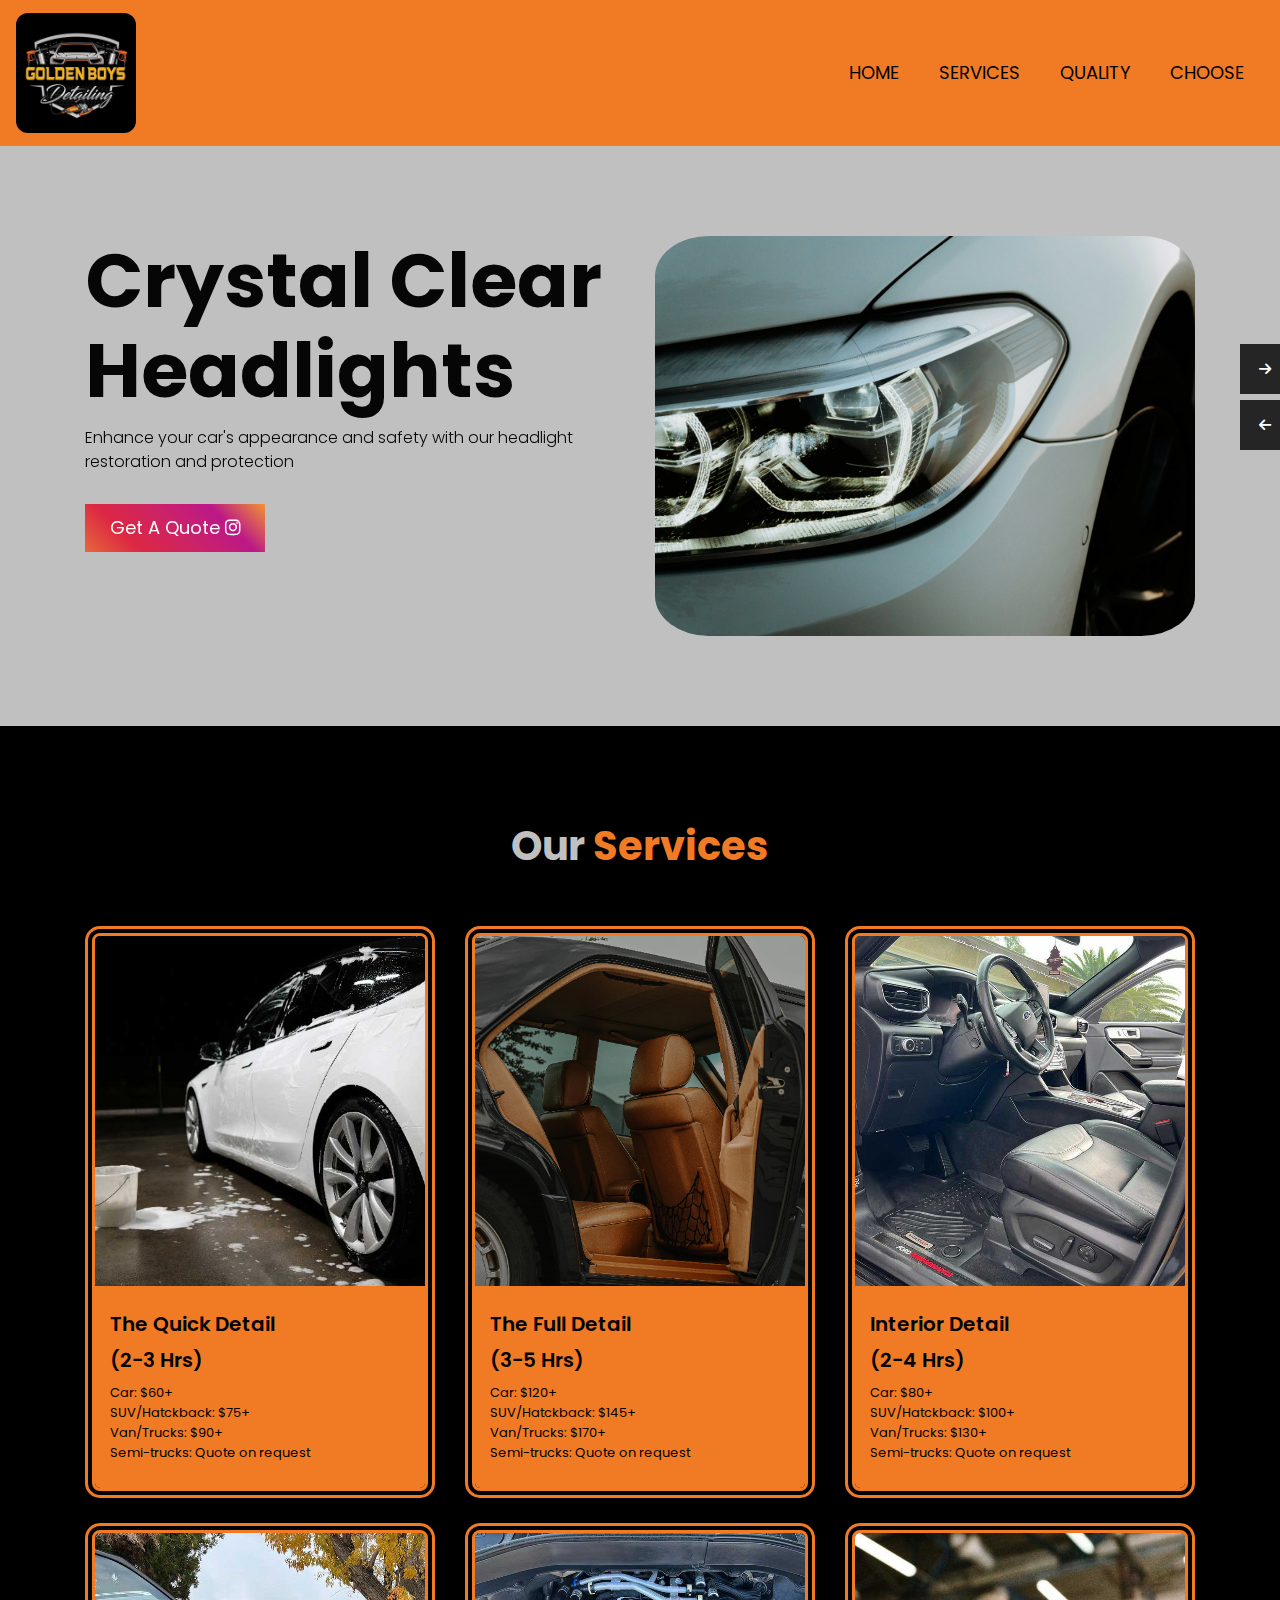
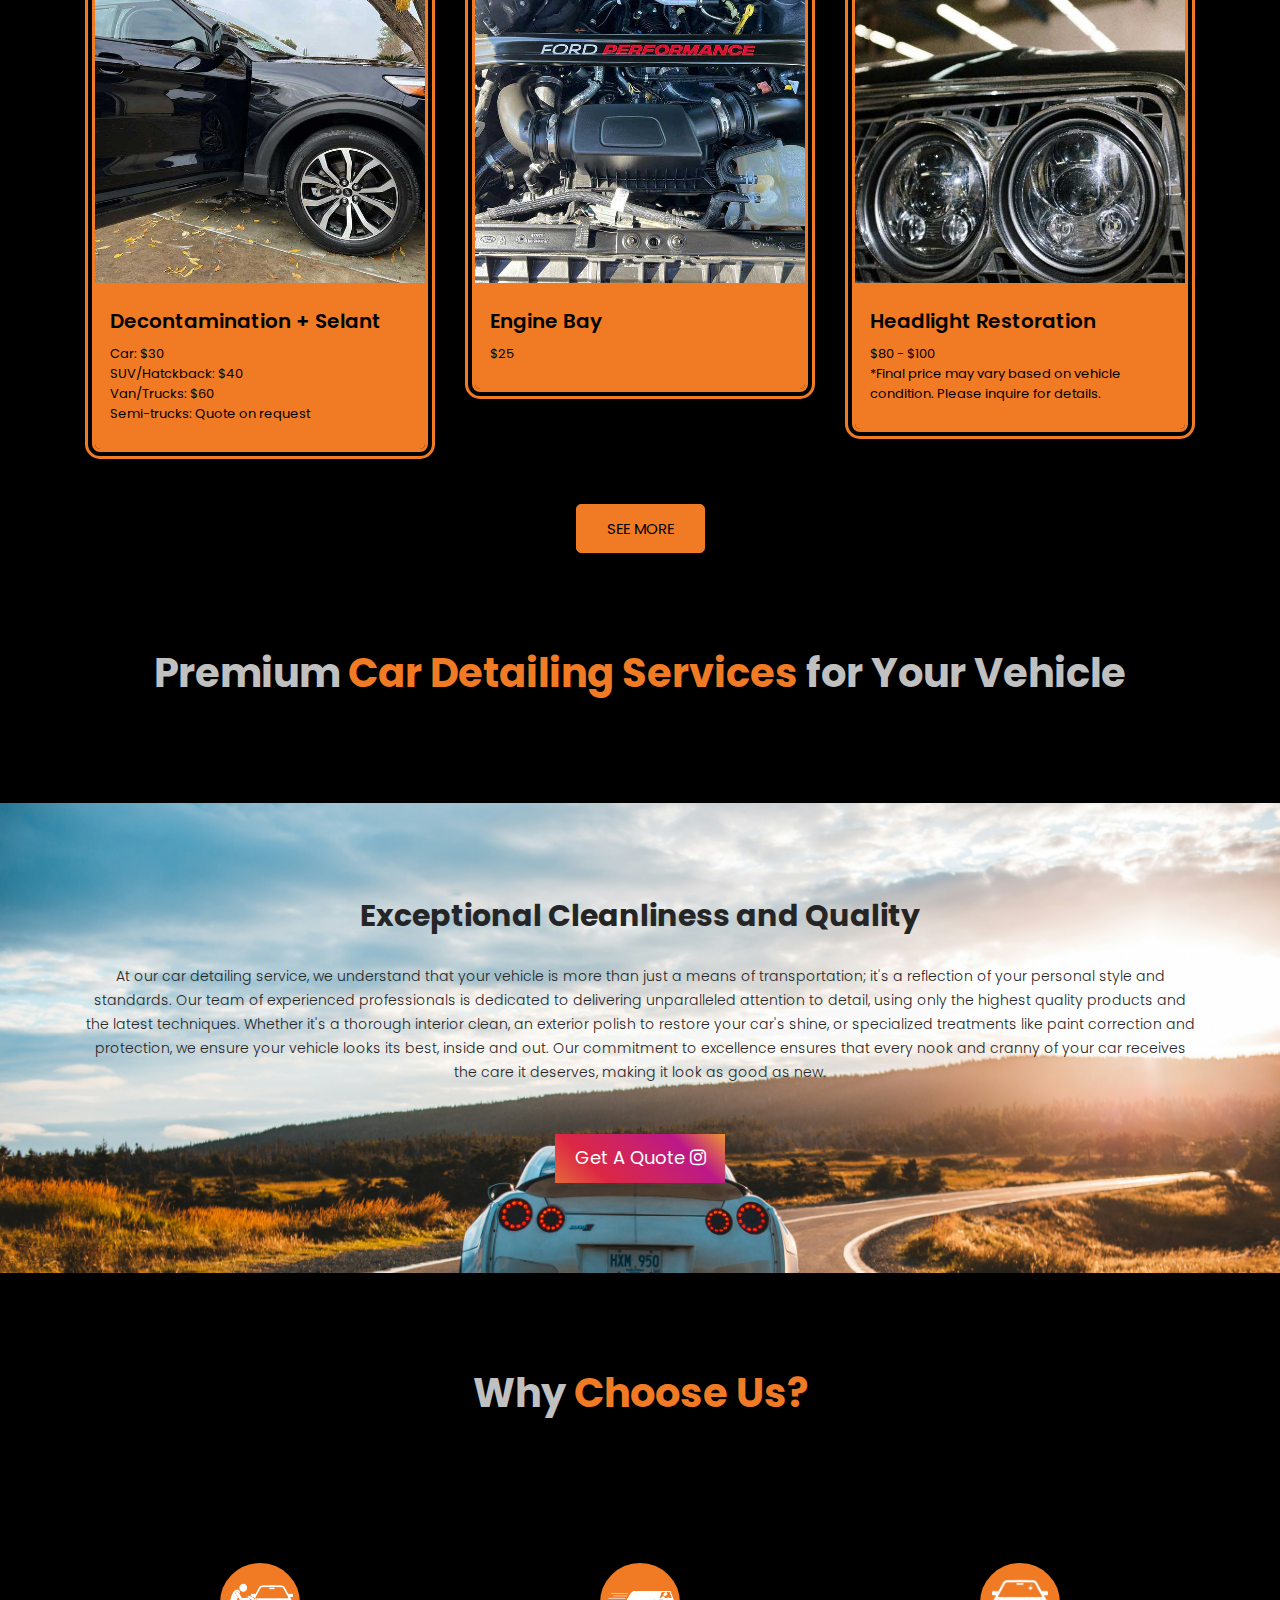
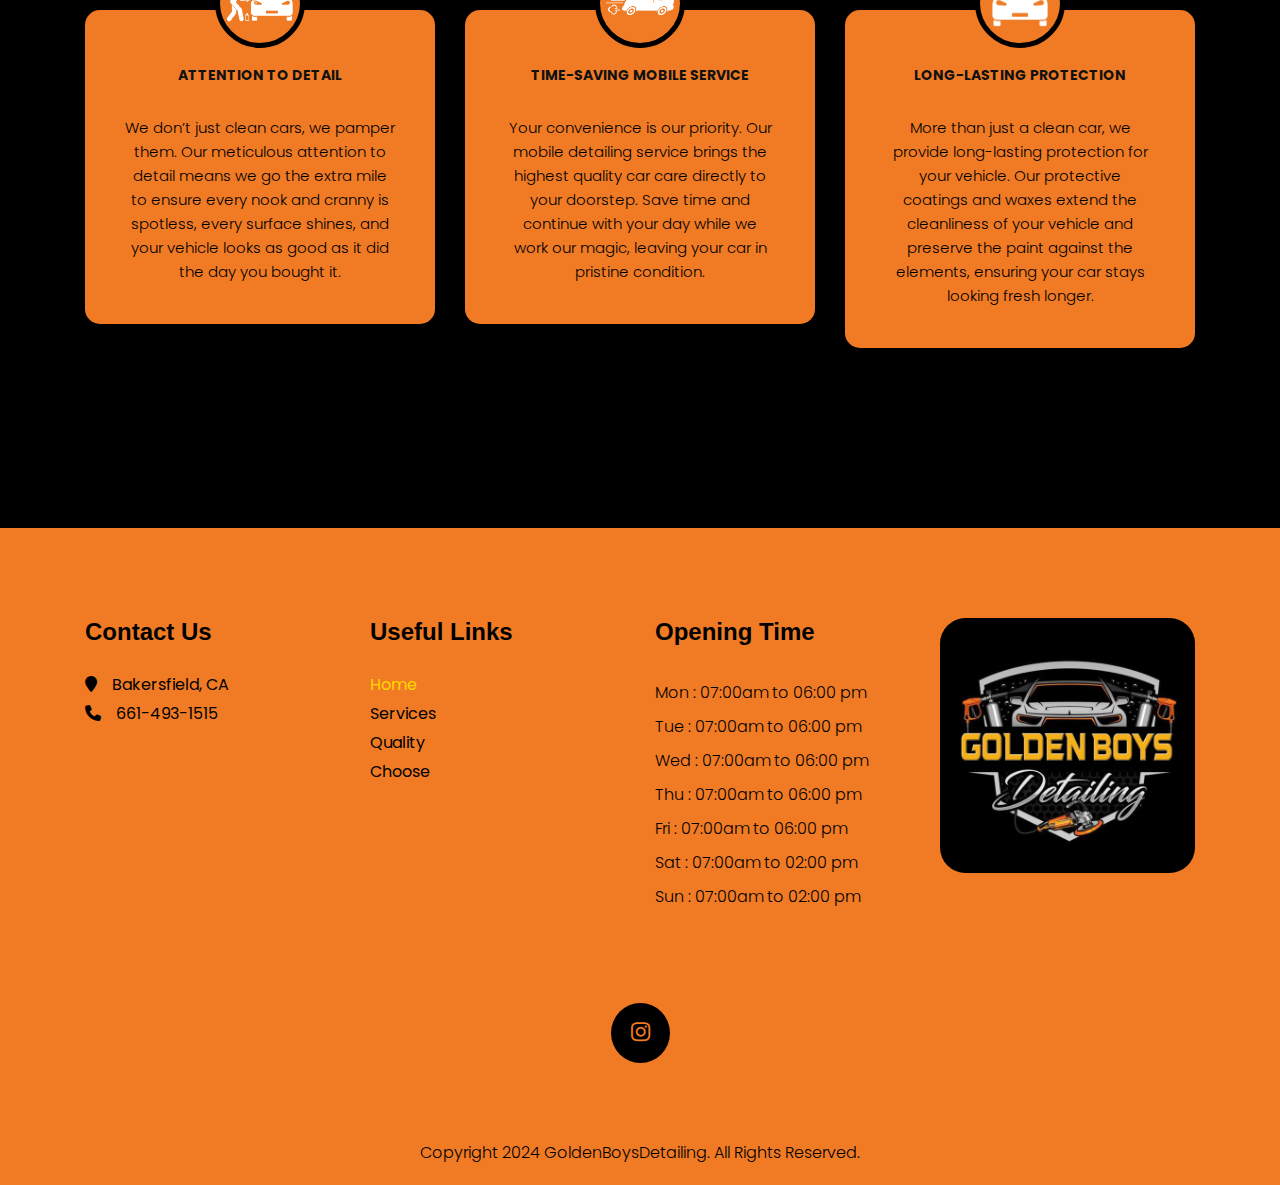
==== commit 601b6a88: "(chore): Remove TikTok" ====
--- a/index.html
+++ b/index.html
@@ -36,34 +36,54 @@
       content="Get the best auto detailing services in Bakersfield, PT. Interior, exterior, polishing, waxing, and more.">
    <meta name="twitter:image" content="https://goldenboysdetailing.net/images/logo.JPG">
 
-   <!-- bootstrap css -->
+   <!-- Bootstrap CSS -->
    <link rel="stylesheet" type="text/css" href="/css/bootstrap.min.css">
-   <!-- style css -->
-   <!-- <link rel="stylesheet" type="text/css" href="/css/style.css"> -->
-   <link rel="stylesheet" href="/css/style.css">
-   <!-- Responsive-->
-   <link rel="stylesheet" href="/css/responsive.css">
-   <!-- fevicon -->
-   <link rel="icon" href="/images/favicon-logo.jpg" type="image/gif">
-   <!-- Scrollbar Custom CSS -->
+
+   <!-- Main CSS -->
+   <link rel="stylesheet" type="text/css" href="/css/style.css">
+
+   <!-- Responsive CSS -->
+   <link rel="stylesheet" type="text/css" href="/css/responsive.css">
+
+   <!-- Favicon -->
+   <link rel="icon" href="/images/favicon-logo.jpg" type="image/jpg">
+
+   <!-- Custom Scrollbar CSS -->
    <link rel="stylesheet" href="/css/jquery.mCustomScrollbar.min.css">
-   <!-- Tweaks for older IEs-->
-   <!-- <link rel="stylesheet" href="https://netdna.bootstrapcdn.com/font-awesome/4.0.3//css/font-awesome.css"> -->
-   <link href="https://cdnjs.cloudflare.com/ajax/libs/font-awesome/6.5.1//css/all.min.css" rel="stylesheet">
-   <!-- owl stylesheets -->
+
+   <!-- Font Awesome (for icons) -->
+   <link href="https://cdnjs.cloudflare.com/ajax/libs/font-awesome/6.5.1/css/all.min.css" rel="stylesheet">
+
+   <!-- Google Fonts (Poppins) -->
    <link href="https://fonts.googleapis.com/css?family=Poppins:400,700&display=swap" rel="stylesheet">
-   <!-- <link rel="stylesheet" href="/css/owl.carousel.min.css">
-   <link rel="stylesoeet" href="/css/owl.theme.default.min.css">
-   <link rel="stylesheet" href="https://cdnjs.cloudflare.com/ajax/libs/fancybox/2.1.5/jquery.fancybox.min.css"
-      media="screen"> -->
+
+
+   <script type="application/ld+json">
+         {
+           "@context": "https://schema.org",
+           "@type": "LocalBusiness",
+           "name": "Golden Boys Detailing",
+           "image": "https://goldenboysdetailing.net/images/logo.png",
+           "url": "https://goldenboysdetailing.net",
+           "telephone": "+16614931515",
+           "address": {
+             "@type": "PostalAddress",
+             "addressLocality": "Bakersfield",
+             "addressRegion": "PT",
+             "addressCountry": "US"
+           },
+           "openingHours": "Mo,Tu,We,Th,Fr 09:00-18:00",
+           "priceRange": "$$"
+         }
+         </script>
 </head>
 
 <body>
    <!--header section start -->
    <div class="header_section">
       <nav class="navbar navbar-expand-lg navbar-light bg-light">
-         <a class="navbar-brand" href="/"><img src="/images/logo.JPG" alt="GoldenBoysDetailing"
-               class="logo-padding" width="15%"></a>
+         <a class="navbar-brand" href="/"><img src="/images/logo.JPG" alt="GoldenBoysDetailing" class="logo-padding"
+               width="15%"></a>
          <button class="navbar-toggler" type="button" data-toggle="collapse" data-target="#navbarSupportedContent"
             aria-controls="navbarSupportedContent" aria-expanded="false" aria-label="Toggle navigation">
             <span class="navbar-toggler-icon"></span>
@@ -83,16 +103,7 @@
                <li class="nav-item">
                   <a class="nav-link" href="/choose/">Choose</a>
                </li>
-               <!-- <li class="nav-item">
-                     <a class="nav-link" href="testimonial.html">Testimonial</a>
-                  </li>
-               <li class="nav-item">
-                     <a class="nav-link" href="contact.html">Contact Us</a>
-                  </li> -->
             </ul>
-            <!-- <form class="form-inline my-2 my-lg-0">
-                  <div class="search_icon"><a href="#"><img src="/images/search-icon.png"></a></div>
-               </form> -->
          </div>
       </nav>
    </div>
@@ -114,7 +125,6 @@
                            <div class="quote_bt active"><a
                                  href="https://www.instagram.com/goldenboys_detailing?igsh=MzRlODBiNWFlZA==">Get A Quote
                                  <i class="fa-brands fa-instagram" aria-hidden="true"></i></a></div>
-                           <!-- <div class="contact_bt"><a href="#">Contact Us</a></div> -->
                         </div>
                      </div>
                      <div class="col-md-6">
@@ -126,7 +136,6 @@
                   <div class="row">
                      <div class="col-md-6">
                         <div class="banner_taital">
-                           <!-- <h1 class="banner_taital">Spotless Auto Shine</h1> -->
                            <h1 class="banner_taital">Pristine Perfection</h1>
                            <p class="banner_text">Dive into a world of immaculate detailing where your car's true shine
                               emerges.</p>
@@ -135,7 +144,6 @@
                            <div class="quote_bt active"><a
                                  href="https://www.instagram.com/goldenboys_detailing?igsh=MzRlODBiNWFlZA==">Get A Quote
                                  <i class="fa-brands fa-instagram" aria-hidden="true"></i></a></div>
-                           <!-- <div class="contact_bt"><a href="#">Contact Us</a></div> -->
                         </div>
                      </div>
                      <div class="col-md-6">
@@ -155,7 +163,6 @@
                            <div class="quote_bt active"><a
                                  href="https://www.instagram.com/goldenboys_detailing?igsh=MzRlODBiNWFlZA==">Get A Quote
                                  <i class="fa-brands fa-instagram" aria-hidden="true"></i></a></div>
-                           <!-- <div class="contact_bt"><a href="#">Contact Us</a></div> -->
                         </div>
                      </div>
                      <div class="col-md-6">
@@ -176,74 +183,19 @@
    </div>
    <!-- banner section end -->
    <!-- services section start -->
-   <!-- <div class="services_section layout_padding">
-         <div class="container">
-            <h1 class="services_taital">Our <span style="color: #0c426e">Services</span></h1>
-            <p class="services_text">t is a long established fact that a reader will be distracted by the readable content of a page when looking </p>
-            <div class="services_section_2 layout_padding">
-               <div class="row">
-                  <div class="col-md-4">
-                     <div class="services_box">
-                        <div><img src="/images/img-2.png" class="image_1"></div>
-                        <h4 class="express_text">Express Exterior</h4>
-                        <p class="lorem_text">It is a long established fact that a reader will be distracted by the readable content of a page when looking at its layout. The point of using Lorem Ipsum is that it has a more-or-less normal distribution of letters, as opposed</p>
-                        <div class="seemore_bt"><a href="#">See More</a></div>
-                     </div>
-                  </div>
-                  <div class="col-md-4">
-                     <div class="services_box">
-                        <div><img src="/images/img-1.png" class="image_1"></div>
-                        <h4 class="express_text">Auto Detailing</h4>
-                        <p class="lorem_text">It is a long established fact that a reader will be distracted by the readable content of a page when looking at its layout. The point of using Lorem Ipsum is that it has a more-or-less normal distribution of letters, as opposed</p>
-                        <div class="seemore_bt"><a href="#">See More</a></div>
-                     </div>
-                  </div>
-                  <div class="col-md-4">
-                     <div class="services_box">
-                        <div><img src="/images/img-3.png" class="image_1"></div>
-                        <h4 class="express_text">Full Service Car Wash</h4>
-                        <p class="lorem_text">It is a long established fact that a reader will be distracted by the readable content of a page when looking at its layout. The point of using Lorem Ipsum is that it has a more-or-less normal distribution of letters, as opposed</p>
-                        <div class="seemore_bt"><a href="#">See More</a></div>
-                     </div>
-                  </div>
-               </div>
-            </div>
-         </div>
-      </div> -->
    <section class="product_section layout_padding">
       <div class="container">
          <div class="heading_container heading_center">
-            <!-- <h1 class="services_taital">Our <span style="color: #0c426e">Services</span></h1> -->
             <h1 class="services_taital">Our <span style="color: #f17b24">Services</span></h1>
          </div>
          <div class="product_container">
             <div class="row">
                <div class="col-sm-6 col-md-4 ">
                   <div class="box">
-                     <!-- <a href="" class="p_cart">
-                        <i class="fa fa-cart-plus" aria-hidden="true"></i>
-                     </a> -->
                      <div class="img-box">
                         <img src="/images/quick.jpg" alt="The Quick Detail">
                      </div>
                      <div class="detail-box">
-                        <!-- <span class="p_rating">
-                           <a href="">
-                              <i class="fa fa-star" aria-hidden="true"></i>
-                           </a>
-                           <a href="">
-                              <i class="fa fa-star" aria-hidden="true"></i>
-                           </a>
-                           <a href="">
-                              <i class="fa fa-star" aria-hidden="true"></i>
-                           </a>
-                           <a href="">
-                              <i class="fa fa-star" aria-hidden="true"></i>
-                           </a>
-                           <a href="">
-                              <i class="fa fa-star" aria-hidden="true"></i>
-                           </a>
-                        </span> -->
                         <a class="p_name">
                            The Quick Detail <br> (2-3 Hrs)
                         </a>
@@ -252,39 +204,16 @@
                               Car: $60+ <br> SUV/Hatckback: $75+ <br> Van/Trucks: $90+ <br> Semi-trucks: Quote on
                               request
                            </span>
-                           <!-- <span class="old_price">
-                              $165
-                           </span> -->
-                        </h6>
-                     </div>
-                  </div>
-               </div>
-               <div class="col-sm-6 col-md-4 ">
-                  <div class="box">
-                     <!-- <a href="" class="p_cart">
-                        <i class="fa fa-cart-plus" aria-hidden="true"></i>
-                     </a> -->
+                        </h6>
+                     </div>
+                  </div>
+               </div>
+               <div class="col-sm-6 col-md-4 ">
+                  <div class="box">
                      <div class="img-box">
                         <img src="/images/full-detail-phone.jpg" alt="">
                      </div>
                      <div class="detail-box">
-                        <!-- <span class="p_rating">
-                           <a href="">
-                              <i class="fa fa-star" aria-hidden="true"></i>
-                           </a>
-                           <a href="">
-                              <i class="fa fa-star" aria-hidden="true"></i>
-                           </a>
-                           <a href="">
-                              <i class="fa fa-star" aria-hidden="true"></i>
-                           </a>
-                           <a href="">
-                              <i class="fa fa-star" aria-hidden="true"></i>
-                           </a>
-                           <a href="">
-                              <i class="fa fa-star" aria-hidden="true"></i>
-                           </a>
-                        </span> -->
                         <a class="p_name">
                            The Full Detail <br> (3-5 Hrs)
                         </a>
@@ -293,39 +222,16 @@
                               Car: $120+ <br> SUV/Hatckback: $145+ <br> Van/Trucks: $170+ <br> Semi-trucks: Quote on
                               request
                            </span>
-                           <!-- <span class="old_price">
-                              $120
-                           </span> -->
-                        </h6>
-                     </div>
-                  </div>
-               </div>
-               <div class="col-sm-6 col-md-4 ">
-                  <div class="box">
-                     <!-- <a href="" class="p_cart">
-                        <i class="fa fa-cart-plus" aria-hidden="true"></i>
-                     </a> -->
+                        </h6>
+                     </div>
+                  </div>
+               </div>
+               <div class="col-sm-6 col-md-4 ">
+                  <div class="box">
                      <div class="img-box">
                         <img src="/images/interior-detailing.jpg" alt="">
                      </div>
                      <div class="detail-box">
-                        <!-- <span class="p_rating">
-                           <a href="">
-                              <i class="fa fa-star" aria-hidden="true"></i>
-                           </a>
-                           <a href="">
-                              <i class="fa fa-star" aria-hidden="true"></i>
-                           </a>
-                           <a href="">
-                              <i class="fa fa-star" aria-hidden="true"></i>
-                           </a>
-                           <a href="">
-                              <i class="fa fa-star" aria-hidden="true"></i>
-                           </a>
-                           <a href="">
-                              <i class="fa fa-star" aria-hidden="true"></i>
-                           </a>
-                        </span> -->
                         <a class="p_name">
                            Interior Detail <br> (2-4 Hrs)
                         </a>
@@ -334,39 +240,16 @@
                               Car: $80+ <br> SUV/Hatckback: $100+ <br> Van/Trucks: $130+ <br> Semi-trucks: Quote on
                               request
                            </span>
-                           <!-- <span class="old_price">
-                              $130
-                           </span> -->
-                        </h6>
-                     </div>
-                  </div>
-               </div>
-               <div class="col-sm-6 col-md-4 ">
-                  <div class="box">
-                     <!-- <a href="" class="p_cart">
-                        <i class="fa fa-cart-plus" aria-hidden="true"></i>
-                     </a> -->
+                        </h6>
+                     </div>
+                  </div>
+               </div>
+               <div class="col-sm-6 col-md-4 ">
+                  <div class="box">
                      <div class="img-box">
                         <img src="/images/black-car-shine.jpg" alt="">
                      </div>
                      <div class="detail-box">
-                        <!-- <span class="p_rating">
-                           <a href="">
-                              <i class="fa fa-star" aria-hidden="true"></i>
-                           </a>
-                           <a href="">
-                              <i class="fa fa-star" aria-hidden="true"></i>
-                           </a>
-                           <a href="">
-                              <i class="fa fa-star" aria-hidden="true"></i>
-                           </a>
-                           <a href="">
-                              <i class="fa fa-star" aria-hidden="true"></i>
-                           </a>
-                           <a href="">
-                              <i class="fa fa-star" aria-hidden="true"></i>
-                           </a>
-                        </span> -->
                         <a class="p_name">
                            Decontamination + Selant
                         </a>
@@ -375,39 +258,16 @@
                               Car: $30 <br> SUV/Hatckback: $40 <br> Van/Trucks: $60 <br> Semi-trucks: Quote on
                               request
                            </span>
-                           <!-- <span class="old_price">
-                              $135
-                           </span> -->
-                        </h6>
-                     </div>
-                  </div>
-               </div>
-               <div class="col-sm-6 col-md-4 ">
-                  <div class="box">
-                     <!-- <a href="" class="p_cart">
-                        <i class="fa fa-cart-plus" aria-hidden="true"></i>
-                     </a> -->
+                        </h6>
+                     </div>
+                  </div>
+               </div>
+               <div class="col-sm-6 col-md-4 ">
+                  <div class="box">
                      <div class="img-box">
                         <img src="/images/motor.jpg" alt="">
                      </div>
                      <div class="detail-box">
-                        <!-- <span class="p_rating">
-                           <a href="">
-                              <i class="fa fa-star" aria-hidden="true"></i>
-                           </a>
-                           <a href="">
-                              <i class="fa fa-star" aria-hidden="true"></i>
-                           </a>
-                           <a href="">
-                              <i class="fa fa-star" aria-hidden="true"></i>
-                           </a>
-                           <a href="">
-                              <i class="fa fa-star" aria-hidden="true"></i>
-                           </a>
-                           <a href="">
-                              <i class="fa fa-star" aria-hidden="true"></i>
-                           </a>
-                        </span> -->
                         <a class="p_name">
                            Engine Bay
                         </a>
@@ -415,39 +275,16 @@
                            <span class="new_price">
                               $25
                            </span>
-                           <!-- <span class="old_price">
-                              $170
-                           </span> -->
-                        </h6>
-                     </div>
-                  </div>
-               </div>
-               <div class="col-sm-6 col-md-4 ">
-                  <div class="box">
-                     <!-- <a href="" class="p_cart">
-                        <i class="fa fa-cart-plus" aria-hidden="true"></i>
-                     </a> -->
+                        </h6>
+                     </div>
+                  </div>
+               </div>
+               <div class="col-sm-6 col-md-4 ">
+                  <div class="box">
                      <div class="img-box">
                         <img src="/images/headlights.jpg" alt="">
                      </div>
                      <div class="detail-box">
-                        <!-- <span class="p_rating">
-                           <a href="">
-                              <i class="fa fa-star" aria-hidden="true"></i>
-                           </a>
-                           <a href="">
-                              <i class="fa fa-star" aria-hidden="true"></i>
-                           </a>
-                           <a href="">
-                              <i class="fa fa-star" aria-hidden="true"></i>
-                           </a>
-                           <a href="">
-                              <i class="fa fa-star" aria-hidden="true"></i>
-                           </a>
-                           <a href="">
-                              <i class="fa fa-star" aria-hidden="true"></i>
-                           </a>
-                        </span> -->
                         <a class="p_name">
                            Headlight Restoration
                         </a>
@@ -456,9 +293,6 @@
                               $80 - $100 <br> *Final price may vary based on vehicle condition. Please inquire for
                               details.
                            </span>
-                           <!-- <span class="old_price">
-                              $150
-                           </span> -->
                         </h6>
                      </div>
                   </div>
@@ -476,7 +310,6 @@
    <!-- quality section start -->
    <div class="providing_section layout_padding">
       <div class="container">
-         <!-- <h1 class="services_taital">Premium <span style="color: #0c426e">Car Detailing Services</span> for Your Vehicle</h1> -->
          <h1 class="services_taital">Premium <span style="color: #f17b24">Car Detailing Services</span> for Your Vehicle
          </h1>
       </div>
@@ -497,54 +330,10 @@
    </div>
 
    <!-- quality section end -->
-   <!-- choose section start -->
-   <!-- <div class="choose_section layout_padding">
-      <div class="container">
-         <h1 class="services_taital">Why <span style="color: #0c426e">Choose Us?</span></h1>
-         <div class="choose_section_2 layout_padding">
-            <div class="row">
-               <div class="col-md-4">
-                  <div class="choose_box">
-                     <div class="number_1">
-                        <h4 class="number_text">01</h4>
-                        <h4 class="trusted_text">Trusted Services</h4>
-                     </div>
-                     <p class="dummy_text">It is a long established fact that a reader will be distracted by the
-                        readable content of a page when looking at its layout. The </p>
-                  </div>
-               </div>
-               <div class="col-md-4">
-                  <div class="choose_box">
-                     <div class="number_1">
-                        <h4 class="number_text">02</h4>
-                        <h4 class="trusted_text">Talented Workers</h4>
-                     </div>
-                     <p class="dummy_text">It is a long established fact that a reader will be distracted by the
-                        readable content of a page when looking at its layout. The </p>
-                  </div>
-               </div>
-               <div class="col-md-4">
-                  <div class="choose_box">
-                     <div class="number_1">
-                        <h4 class="number_text">03</h4>
-                        <h4 class="trusted_text">Organic Products</h4>
-                     </div>
-                     <p class="dummy_text">It is a long established fact that a reader will be distracted by the
-                        readable content of a page when looking at its layout. The </p>
-                  </div>
-               </div>
-            </div>
-         </div>
-      </div>
-   </div> -->
    <!-- why us section -->
    <section class="why_us_section layout_padding">
       <div class="container">
          <div class="heading_container heading_center">
-            <!-- <h2>
-               Why Choose Us
-            </h2> -->
-            <!-- <h1 class="services_taital">Why <span style="color: #0c426e">Choose Us?</span></h1> -->
             <h1 class="services_taital">Why <span style="color: #f17b24">Choose Us?</span></h1>
          </div>
          <div class="choose_section_2 layout_padding">
@@ -612,67 +401,6 @@
    <!-- testimonial section start -->
    <div class="testimonial_section layout_padding">
       <div class="container">
-         <!-- <h1 class="testimonial_taital">Testimonial</h1>
-         <div class="testimonial_section_2">
-            <div id="my_slider" class="carousel slide" data-ride="carousel">
-               <div class="carousel-inner">
-                  <div class="carousel-item active">
-                     <div class="testimonial_box">
-                        <div class="tectimonial_mail">
-                           <div class="client_image_section">
-                              <img src="/images/client-img.png" class="client_img">
-                           </div>
-                           <div class="client_text_section">
-                              <p class="testimonial_text">It is a long established fact that a reader will be distracted
-                                 by the readable content of a page when looking at its layout. The point of using Lorem
-                                 Ipsum is that</p>
-                              <h4 class="joech_text">Joech</h4>
-                              <p class="customer_text">Customer</p>
-                           </div>
-                        </div>
-                     </div>
-                  </div>
-                  <div class="carousel-item">
-                     <div class="testimonial_box">
-                        <div class="tectimonial_mail">
-                           <div class="client_image_section">
-                              <img src="/images/client-img.png" class="client_img">
-                           </div>
-                           <div class="client_text_section">
-                              <p class="testimonial_text">It is a long established fact that a reader will be distracted
-                                 by the readable content of a page when looking at its layout. The point of using Lorem
-                                 Ipsum is that</p>
-                              <h4 class="joech_text">Joech</h4>
-                              <p class="customer_text">Customer</p>
-                           </div>
-                        </div>
-                     </div>
-                  </div>
-                  <div class="carousel-item">
-                     <div class="testimonial_box">
-                        <div class="tectimonial_mail">
-                           <div class="client_image_section">
-                              <img src="/images/client-img.png" class="client_img">
-                           </div>
-                           <div class="client_text_section">
-                              <p class="testimonial_text">It is a long established fact that a reader will be distracted
-                                 by the readable content of a page when looking at its layout. The point of using Lorem
-                                 Ipsum is that</p>
-                              <h4 class="joech_text">Joech</h4>
-                              <p class="customer_text">Customer</p>
-                           </div>
-                        </div>
-                     </div>
-                  </div>
-               </div>
-               <a class="carousel-control-prev" href="#my_slider" role="button" data-slide="prev">
-                  <i class="fa fa-arrow-left" aria-hidden="true"></i>
-               </a>
-               <a class="carousel-control-next" href="#my_slider" role="button" data-slide="next">
-                  <i class="fa fa-arrow-right" aria-hidden="true"></i>
-               </a>
-            </div>
-         </div> -->
       </div>
    </div>
    <!-- testimonial section end -->
@@ -687,8 +415,6 @@
                         CA</span></a></div>
                <div class="location_text"><a href="tel:+6614931515"><i class="fa fa-phone" aria-hidden="true"></i><span
                         class="padding_left_15">661-493-1515</span></a></div>
-               <!-- <div class="location_text"><a href="#"><i class="fa fa-envelope" aria-hidden="true"></i><span
-                        class="padding_left_15">demo@gmail.com</span></a></div> -->
             </div>
             <div class="col-lg-3 col-sm-6">
                <h2 class="useful_text">Useful Links</h2>
@@ -698,8 +424,6 @@
                      <li><a href="/services/">Services</a></li>
                      <li><a href="/quality/">Quality</a></li>
                      <li><a href="/choose/">Choose</a></li>
-                     <!-- <li><a href="testimonial.html">Testimonial</a></li> -->
-                     <!-- <li><a href="contact.html">Contact Us</a></li> -->
                   </ul>
                </div>
             </div>
@@ -714,11 +438,6 @@
                <p class="footer_text">Sun : 07:00am to 02:00 pm</p>
                <p class="orange-dot">. </p>
             </div>
-            <!-- <div class="col-sm-6 col-lg-3">
-               <h1 class="useful_text">Newsletter</h1>
-               <input type="text" class="Enter_text" placeholder="Enter Your Email" name="Enter Your Email">
-               <div class="subscribe_bt"><a href="#">Subscribe</a></div>
-            </div> -->
             <div class="col-lg-3 col-sm-6">
                <a href="/"><img src="/images/logo.JPG" alt="goldenboysdetailing-logo"></a>
             </div>
@@ -727,8 +446,6 @@
             <ul>
                <li><a href="https://www.instagram.com/goldenboys_detailing?igsh=MzRlODBiNWFlZA=="><i
                         class="fa-brands fa-instagram" aria-hidden="true"></i></a></li>
-               <li><a href="https://www.tiktok.com/@_gbdetailing?_t=8kNWEqcnU7f&_r=1"><i class="fa-brands fa-tiktok"
-                        aria-hidden="true"></i></a></li>
             </ul>
          </div>
       </div>
@@ -743,16 +460,11 @@
    <!-- copyright section end -->
    <!-- Javascript files-->
    <script src="/js/jquery.min.js"></script>
-   <!-- <script src="/js/popper.min.js"></script> -->
    <script src="/js/bootstrap.bundle.min.js"></script>
-   <!-- <script src="/js/jquery-3.0.0.min.js"></script> -->
    <script src="/js/plugin.js"></script>
    <!-- sidebar -->
    <script src="/js/jquery.mCustomScrollbar.concat.min.js"></script>
    <script src="/js/custom.js"></script>
-   <!-- javascript -->
-   <!-- <script src="/js/owl.carousel.js"></script> -->
-   <!-- <script src="https:cdnjs.cloudflare.com/ajax/libs/fancybox/2.1.5/jquery.fancybox.min.js"></script> -->
 </body>
 
 </html>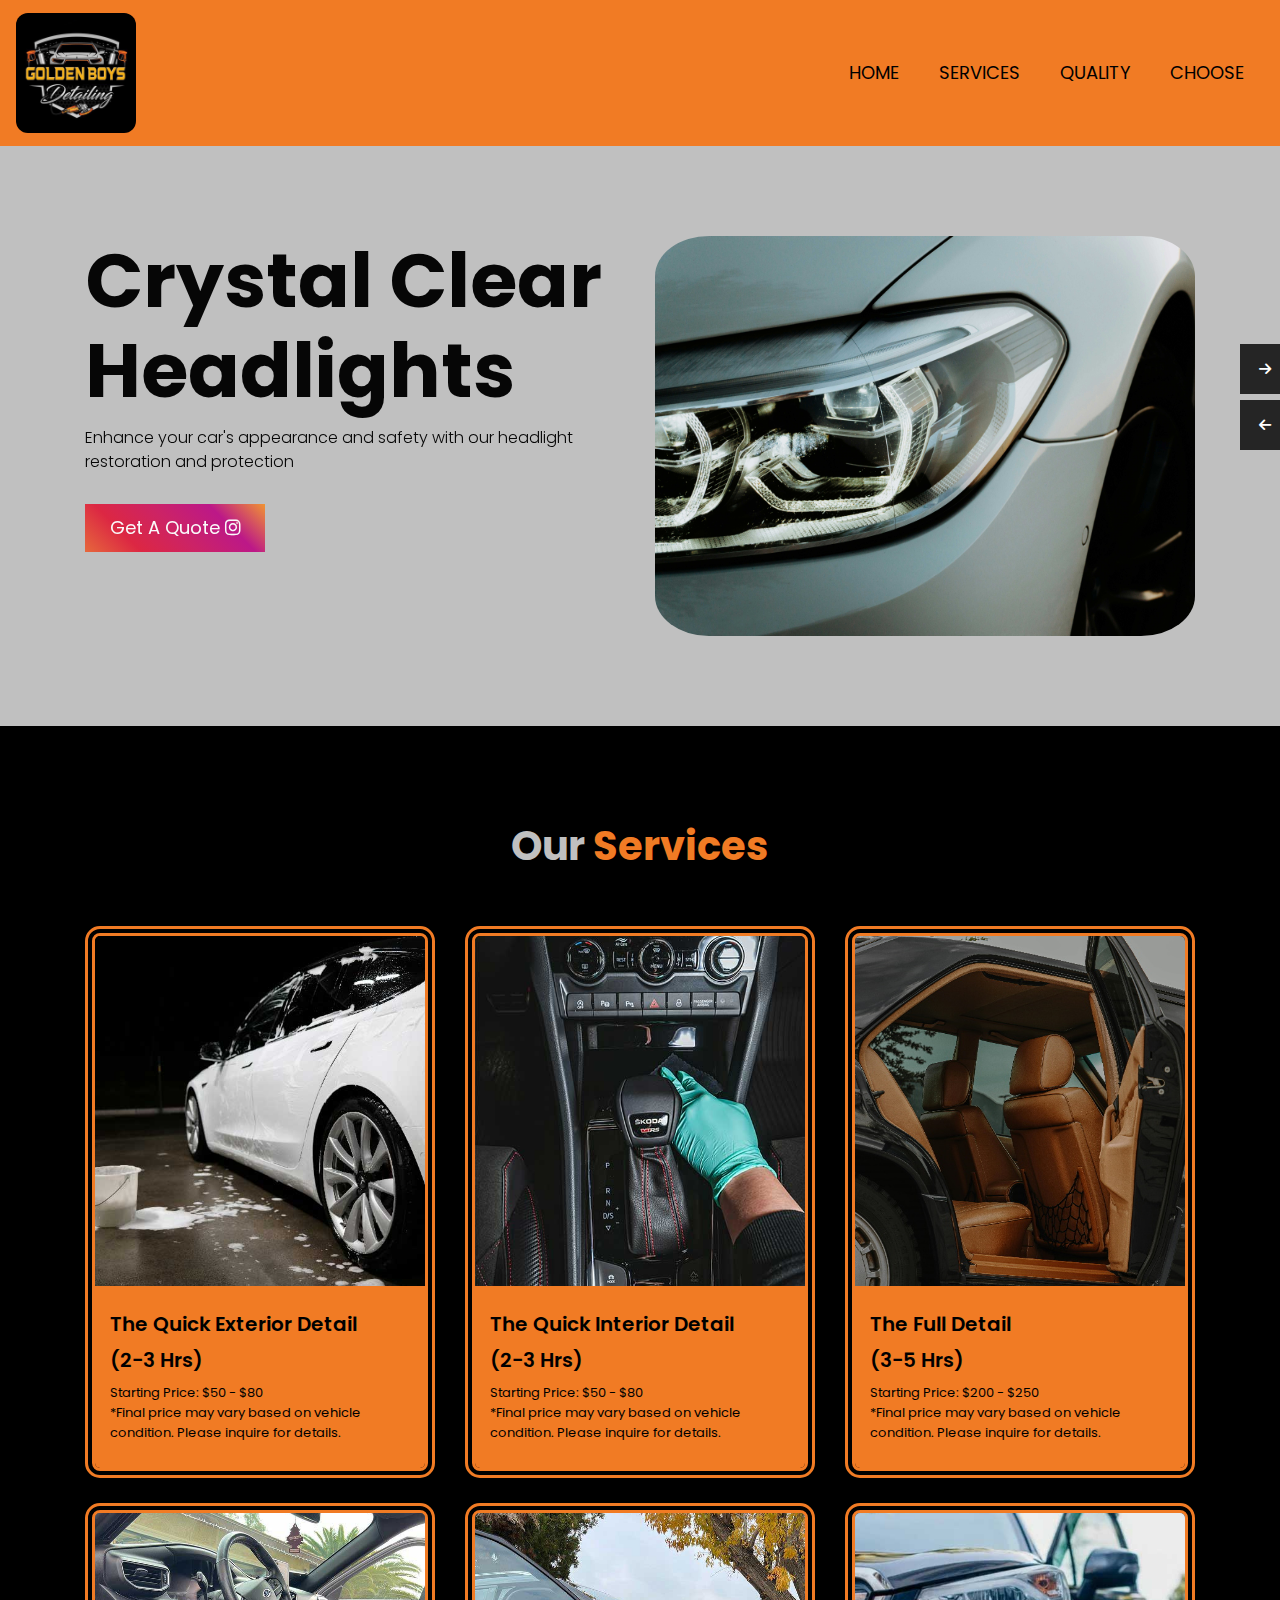
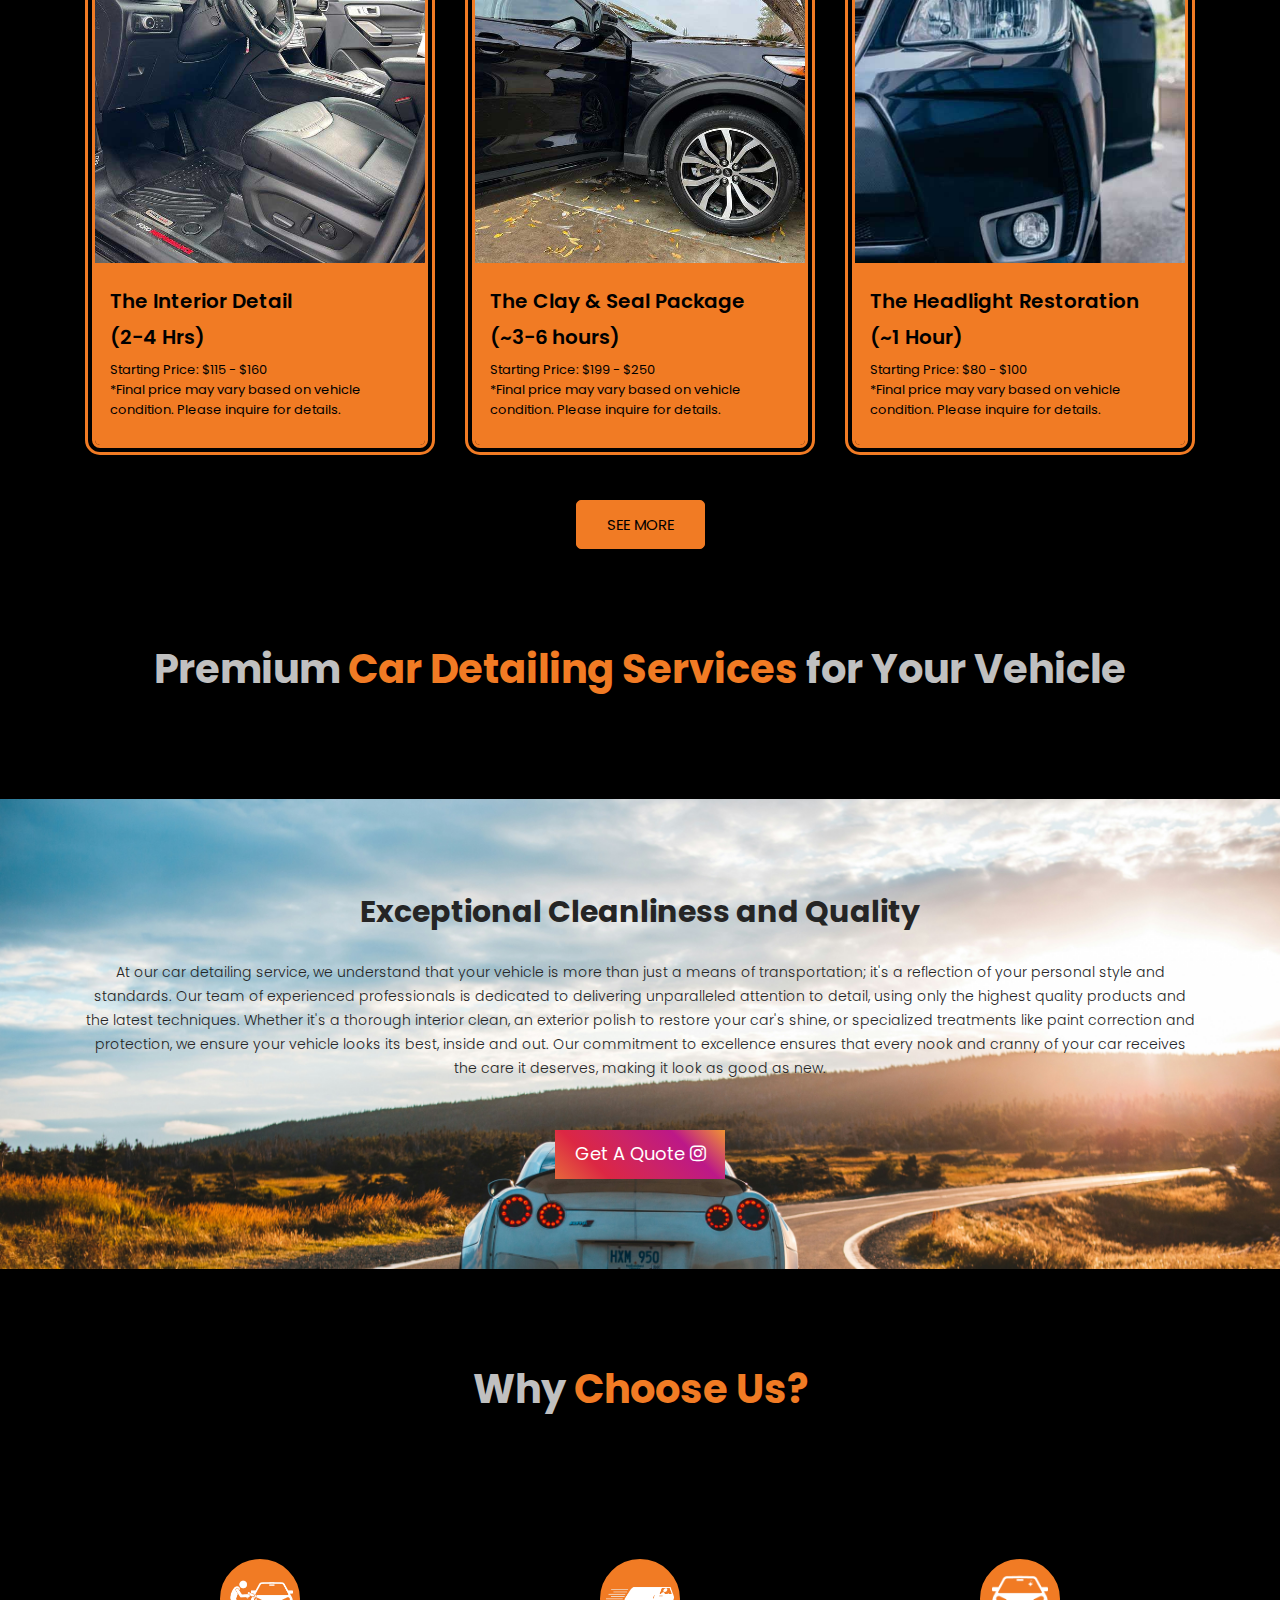
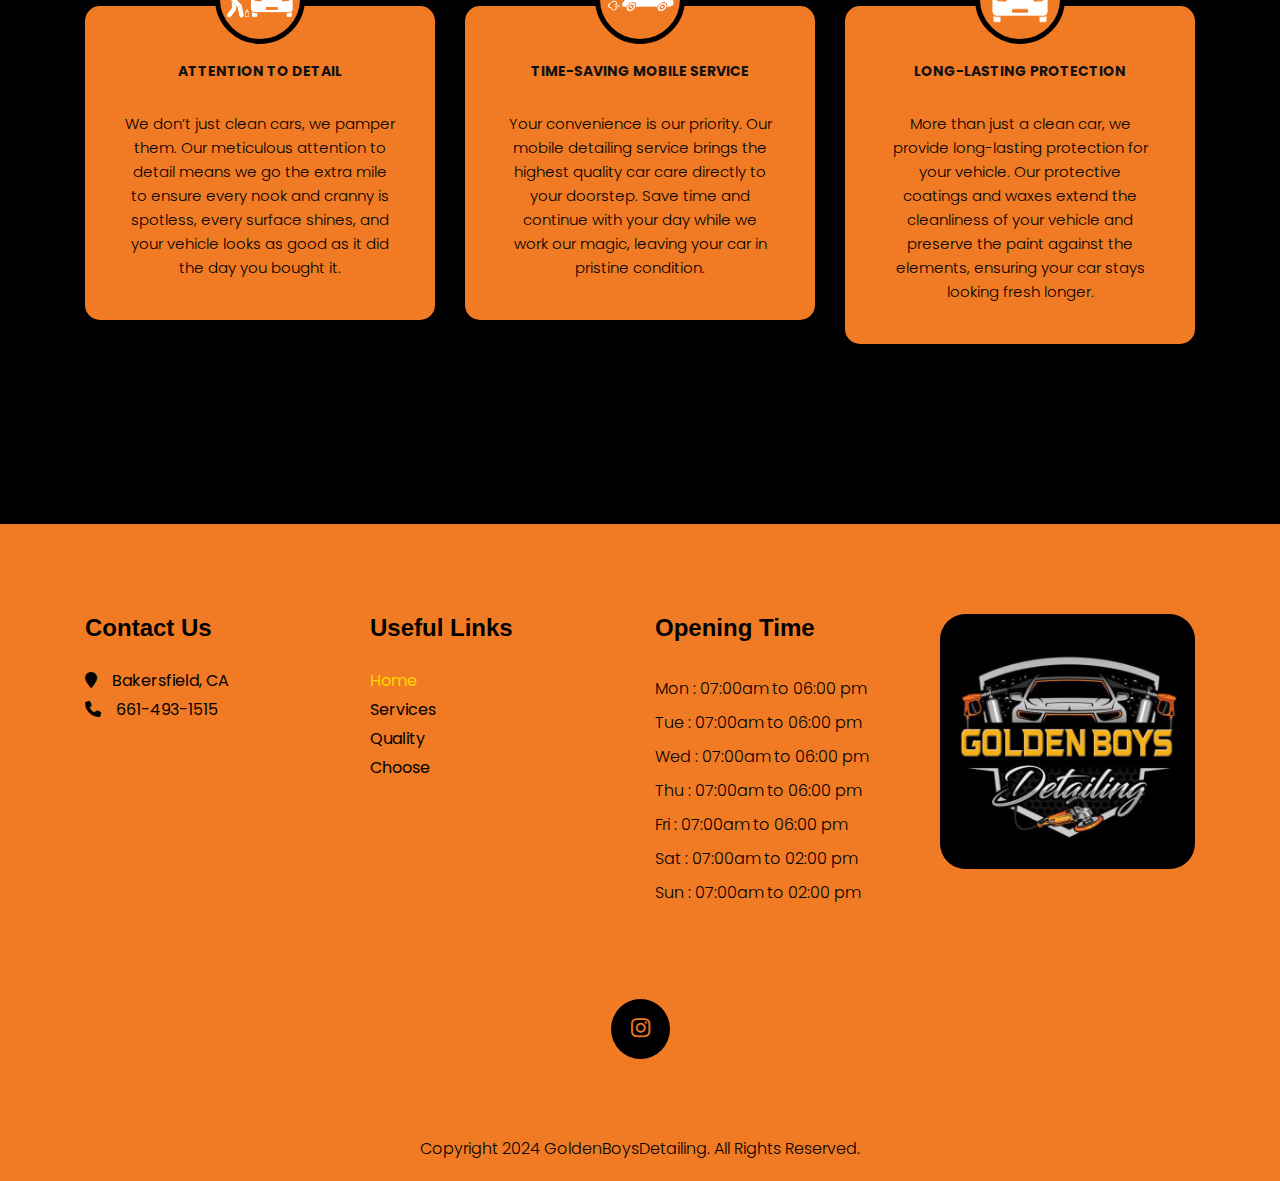
==== commit 26902078: "(feat): Out With The Old In With The New" ====
--- a/index.html
+++ b/index.html
@@ -2,6 +2,16 @@
 <html lang="en">
 
 <head>
+   <!-- Google tag (gtag.js) -->
+   <script async src="https://www.googletagmanager.com/gtag/js?id=G-W3GSWWM30P"></script>
+   <script>
+      window.dataLayer = window.dataLayer || [];
+      function gtag() { dataLayer.push(arguments); }
+      gtag('js', new Date());
+
+      gtag('config', 'G-W3GSWWM30P');
+   </script>
+
    <!-- basic -->
    <meta charset="utf-8">
    <meta http-equiv="X-UA-Compatible" content="IE=edge">
@@ -15,16 +25,16 @@
    <!-- Site Metas -->
    <title>Golden Boys Detailing | High-Quality Car Detailing Services</title>
    <meta name="keywords"
-      content="car detailing, auto detailing, vehicle cleaning, interior cleaning, exterior washing, Bakersfield, Golden Boys Detailing">
+      content="car detailing, auto detailing, vehicle cleaning, interior cleaning, exterior washing, Bakersfield, CA, Golden Boys Detailing">
    <meta name="description"
-      content="Golden Boys Detailing provides top-tier auto detailing services including interior and exterior cleaning, polishing, waxing, and more. Serving the Bakersfield, PT area.">
+      content="Golden Boys Detailing provides top-tier auto detailing services including interior and exterior cleaning, polishing, waxing, and more. Serving the Bakersfield, CA area.">
    <meta name="author" content="Golden Boys Detailing">
    <link rel="canonical" href="https://goldenboysdetailing.net/">
 
    <!-- Open Graph Meta (for better social media sharing) -->
    <meta property="og:title" content="Golden Boys Detailing | Professional Car Detailing Services">
    <meta property="og:description"
-      content="We provide exceptional auto detailing services including interior and exterior cleaning. Get your car looking like new with Golden Boys Detailing in Bakersfield, PT.">
+      content="We provide exceptional auto detailing services including interior and exterior cleaning. Get your car looking like new with Golden Boys Detailing in Bakersfield, CA.">
    <meta property="og:url" content="https://goldenboysdetailing.net/">
    <meta property="og:image" content="https://goldenboysdetailing.net/images/logo.JPG">
    <meta property="og:type" content="website">
@@ -33,7 +43,7 @@
    <meta name="twitter:card" content="summary_large_image">
    <meta name="twitter:title" content="Golden Boys Detailing | Car Detailing Experts">
    <meta name="twitter:description"
-      content="Get the best auto detailing services in Bakersfield, PT. Interior, exterior, polishing, waxing, and more.">
+      content="Get the best auto detailing services in Bakersfield, CA. Interior, exterior, polishing, waxing, and more.">
    <meta name="twitter:image" content="https://goldenboysdetailing.net/images/logo.JPG">
 
    <!-- Bootstrap CSS -->
@@ -69,7 +79,7 @@
            "address": {
              "@type": "PostalAddress",
              "addressLocality": "Bakersfield",
-             "addressRegion": "PT",
+             "addressRegion": "CA",
              "addressCountry": "US"
            },
            "openingHours": "Mo,Tu,We,Th,Fr 09:00-18:00",
@@ -193,25 +203,43 @@
                <div class="col-sm-6 col-md-4 ">
                   <div class="box">
                      <div class="img-box">
-                        <img src="/images/quick.jpg" alt="The Quick Detail">
-                     </div>
-                     <div class="detail-box">
-                        <a class="p_name">
-                           The Quick Detail <br> (2-3 Hrs)
-                        </a>
-                        <h6 class="p_price">
-                           <span class="new_price">
-                              Car: $60+ <br> SUV/Hatckback: $75+ <br> Van/Trucks: $90+ <br> Semi-trucks: Quote on
-                              request
-                           </span>
-                        </h6>
-                     </div>
-                  </div>
-               </div>
-               <div class="col-sm-6 col-md-4 ">
-                  <div class="box">
-                     <div class="img-box">
-                        <img src="/images/full-detail-phone.jpg" alt="">
+                        <img src="/images/quick-exterior.jpg" alt="The Quick Exterior Detail">
+                     </div>
+                     <div class="detail-box">
+                        <a class="p_name">
+                           The Quick Exterior Detail <br> (2-3 Hrs)
+                        </a>
+                        <h6 class="p_price">
+                           <span class="new_price">
+                              Starting Price: $50 - $80 <br> *Final price may vary based on vehicle condition. Please
+                              inquire for details.
+                           </span>
+                        </h6>
+                     </div>
+                  </div>
+               </div>
+               <div class="col-sm-6 col-md-4 ">
+                  <div class="box">
+                     <div class="img-box">
+                        <img src="/images/quick-interior.jpg" alt="The Quick Interior Detail">
+                     </div>
+                     <div class="detail-box">
+                        <a class="p_name">
+                           The Quick Interior Detail <br> (2-3 Hrs)
+                        </a>
+                        <h6 class="p_price">
+                           <span class="new_price">
+                              Starting Price: $50 - $80 <br> *Final price may vary based on vehicle condition. Please
+                              inquire for details.
+                           </span>
+                        </h6>
+                     </div>
+                  </div>
+               </div>
+               <div class="col-sm-6 col-md-4 ">
+                  <div class="box">
+                     <div class="img-box">
+                        <img src="/images/full-detail-phone.jpg" alt="The Full Detail">
                      </div>
                      <div class="detail-box">
                         <a class="p_name">
@@ -219,79 +247,62 @@
                         </a>
                         <h6 class="p_price">
                            <span class="new_price">
-                              Car: $120+ <br> SUV/Hatckback: $145+ <br> Van/Trucks: $170+ <br> Semi-trucks: Quote on
-                              request
-                           </span>
-                        </h6>
-                     </div>
-                  </div>
-               </div>
-               <div class="col-sm-6 col-md-4 ">
-                  <div class="box">
-                     <div class="img-box">
-                        <img src="/images/interior-detailing.jpg" alt="">
-                     </div>
-                     <div class="detail-box">
-                        <a class="p_name">
-                           Interior Detail <br> (2-4 Hrs)
-                        </a>
-                        <h6 class="p_price">
-                           <span class="new_price">
-                              Car: $80+ <br> SUV/Hatckback: $100+ <br> Van/Trucks: $130+ <br> Semi-trucks: Quote on
-                              request
-                           </span>
-                        </h6>
-                     </div>
-                  </div>
-               </div>
-               <div class="col-sm-6 col-md-4 ">
-                  <div class="box">
-                     <div class="img-box">
-                        <img src="/images/black-car-shine.jpg" alt="">
-                     </div>
-                     <div class="detail-box">
-                        <a class="p_name">
-                           Decontamination + Selant
-                        </a>
-                        <h6 class="p_price">
-                           <span class="new_price">
-                              Car: $30 <br> SUV/Hatckback: $40 <br> Van/Trucks: $60 <br> Semi-trucks: Quote on
-                              request
-                           </span>
-                        </h6>
-                     </div>
-                  </div>
-               </div>
-               <div class="col-sm-6 col-md-4 ">
-                  <div class="box">
-                     <div class="img-box">
-                        <img src="/images/motor.jpg" alt="">
-                     </div>
-                     <div class="detail-box">
-                        <a class="p_name">
-                           Engine Bay
-                        </a>
-                        <h6 class="p_price">
-                           <span class="new_price">
-                              $25
-                           </span>
-                        </h6>
-                     </div>
-                  </div>
-               </div>
-               <div class="col-sm-6 col-md-4 ">
-                  <div class="box">
-                     <div class="img-box">
-                        <img src="/images/headlights.jpg" alt="">
-                     </div>
-                     <div class="detail-box">
-                        <a class="p_name">
-                           Headlight Restoration
-                        </a>
-                        <h6 class="p_price">
-                           <span class="new_price">
-                              $80 - $100 <br> *Final price may vary based on vehicle condition. Please inquire for
-                              details.
+                              Starting Price: $200 - $250 <br> *Final price may vary based on vehicle condition. Please
+                              inquire for details.
+                           </span>
+                        </h6>
+                     </div>
+                  </div>
+               </div>
+               <div class="col-sm-6 col-md-4 ">
+                  <div class="box">
+                     <div class="img-box">
+                        <img src="/images/interior-detailing.jpg" alt="The Interior Detail">
+                     </div>
+                     <div class="detail-box">
+                        <a class="p_name">
+                           The Interior Detail <br> (2-4 Hrs)
+                        </a>
+                        <h6 class="p_price">
+                           <span class="new_price">
+                              Starting Price: $115 - $160 <br> *Final price may vary based on vehicle condition. Please
+                              inquire for details.
+                           </span>
+                        </h6>
+                     </div>
+                  </div>
+               </div>
+               <div class="col-sm-6 col-md-4 ">
+                  <div class="box">
+                     <div class="img-box">
+                        <img src="/images/black-car-shine.jpg" alt="The Clay & Seal Package">
+                     </div>
+                     <div class="detail-box">
+                        <a class="p_name">
+                           The Clay & Seal Package <br> (~3-6 hours)
+                        </a>
+                        <h6 class="p_price">
+                           <span class="new_price">
+                              Starting Price: $199 - $250 <br> *Final price may vary based on vehicle condition. Please
+                              inquire for details.
+                           </span>
+                        </h6>
+                     </div>
+                  </div>
+               </div>
+               <div class="col-sm-6 col-md-4 ">
+                  <div class="box">
+                     <div class="img-box">
+                        <img src="/images/headlights2.jpg" alt="The Headlight Restoration">
+                     </div>
+                     <div class="detail-box">
+                        <a class="p_name">
+                           The Headlight Restoration <br> (~1 Hour)
+                        </a>
+                        <h6 class="p_price">
+                           <span class="new_price">
+                              Starting Price: $80 - $100 <br> *Final price may vary based on vehicle condition. Please
+                              inquire for details.
                            </span>
                         </h6>
                      </div>
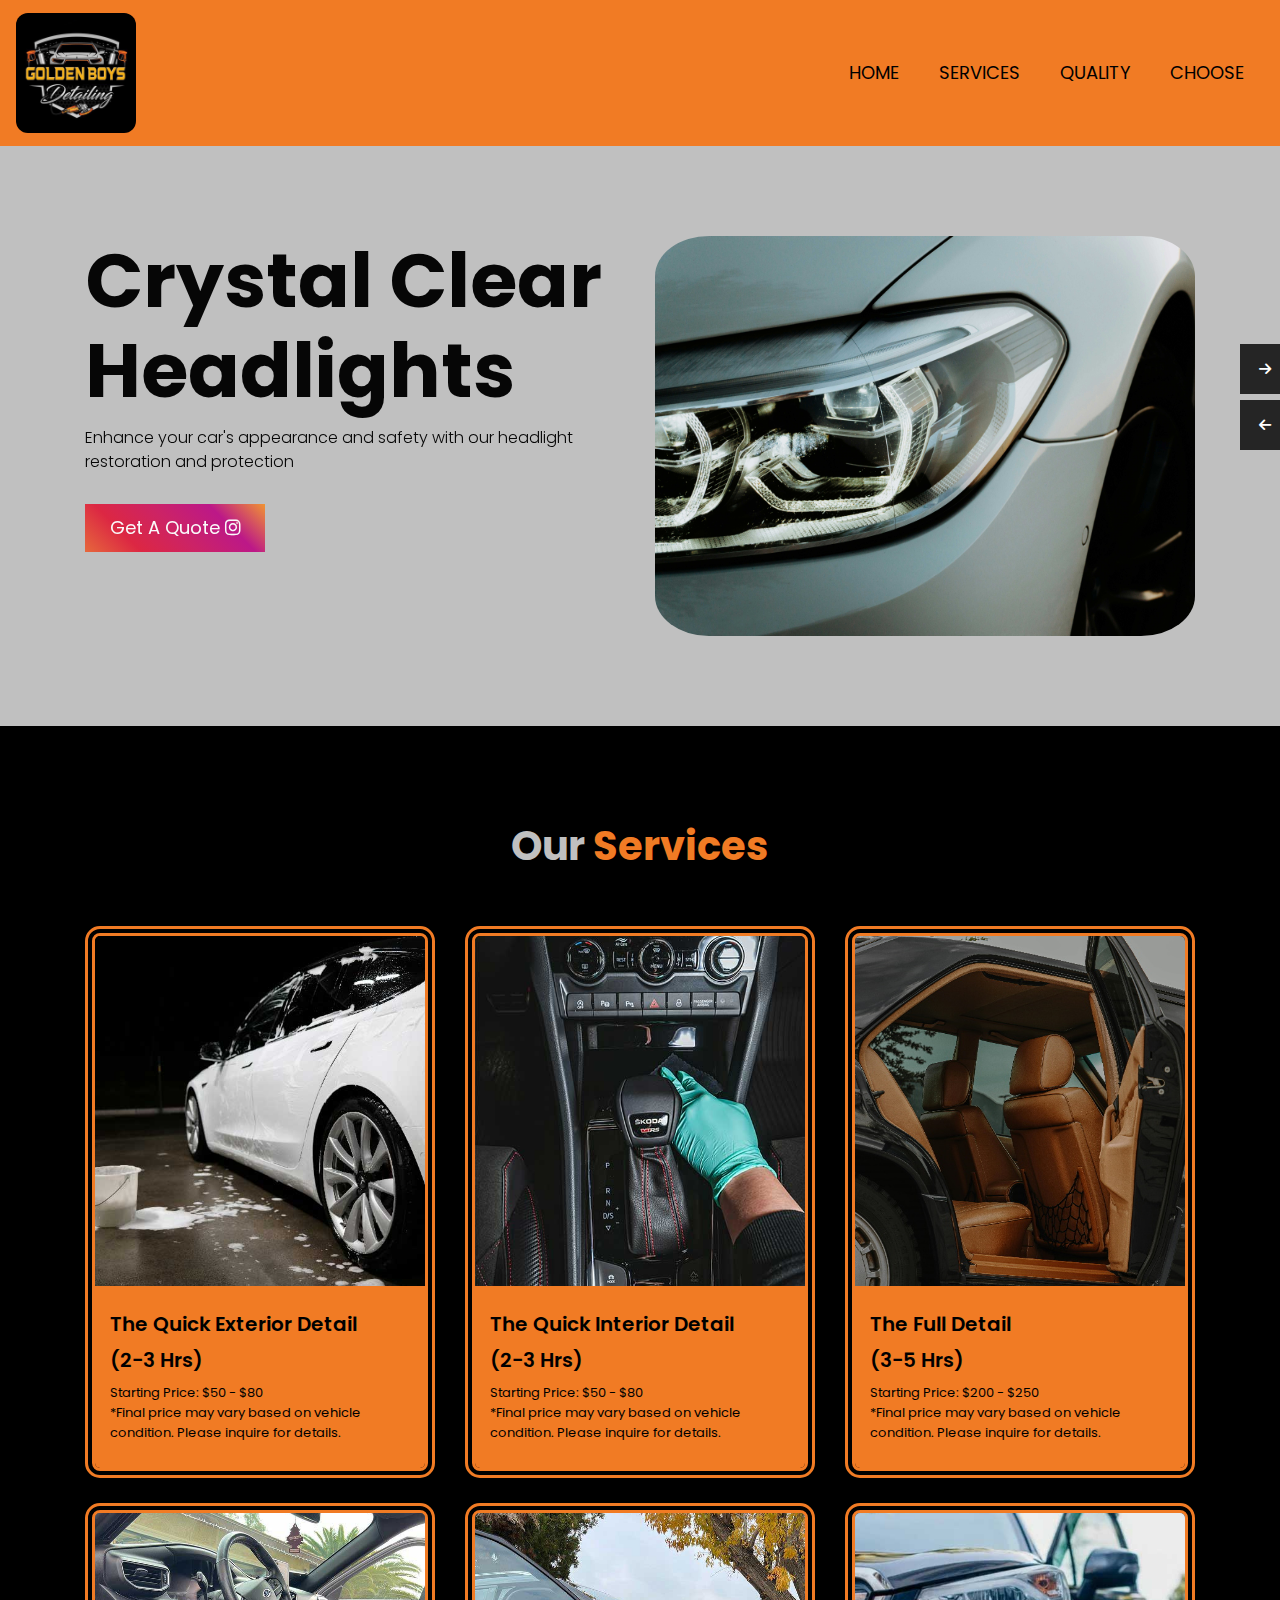
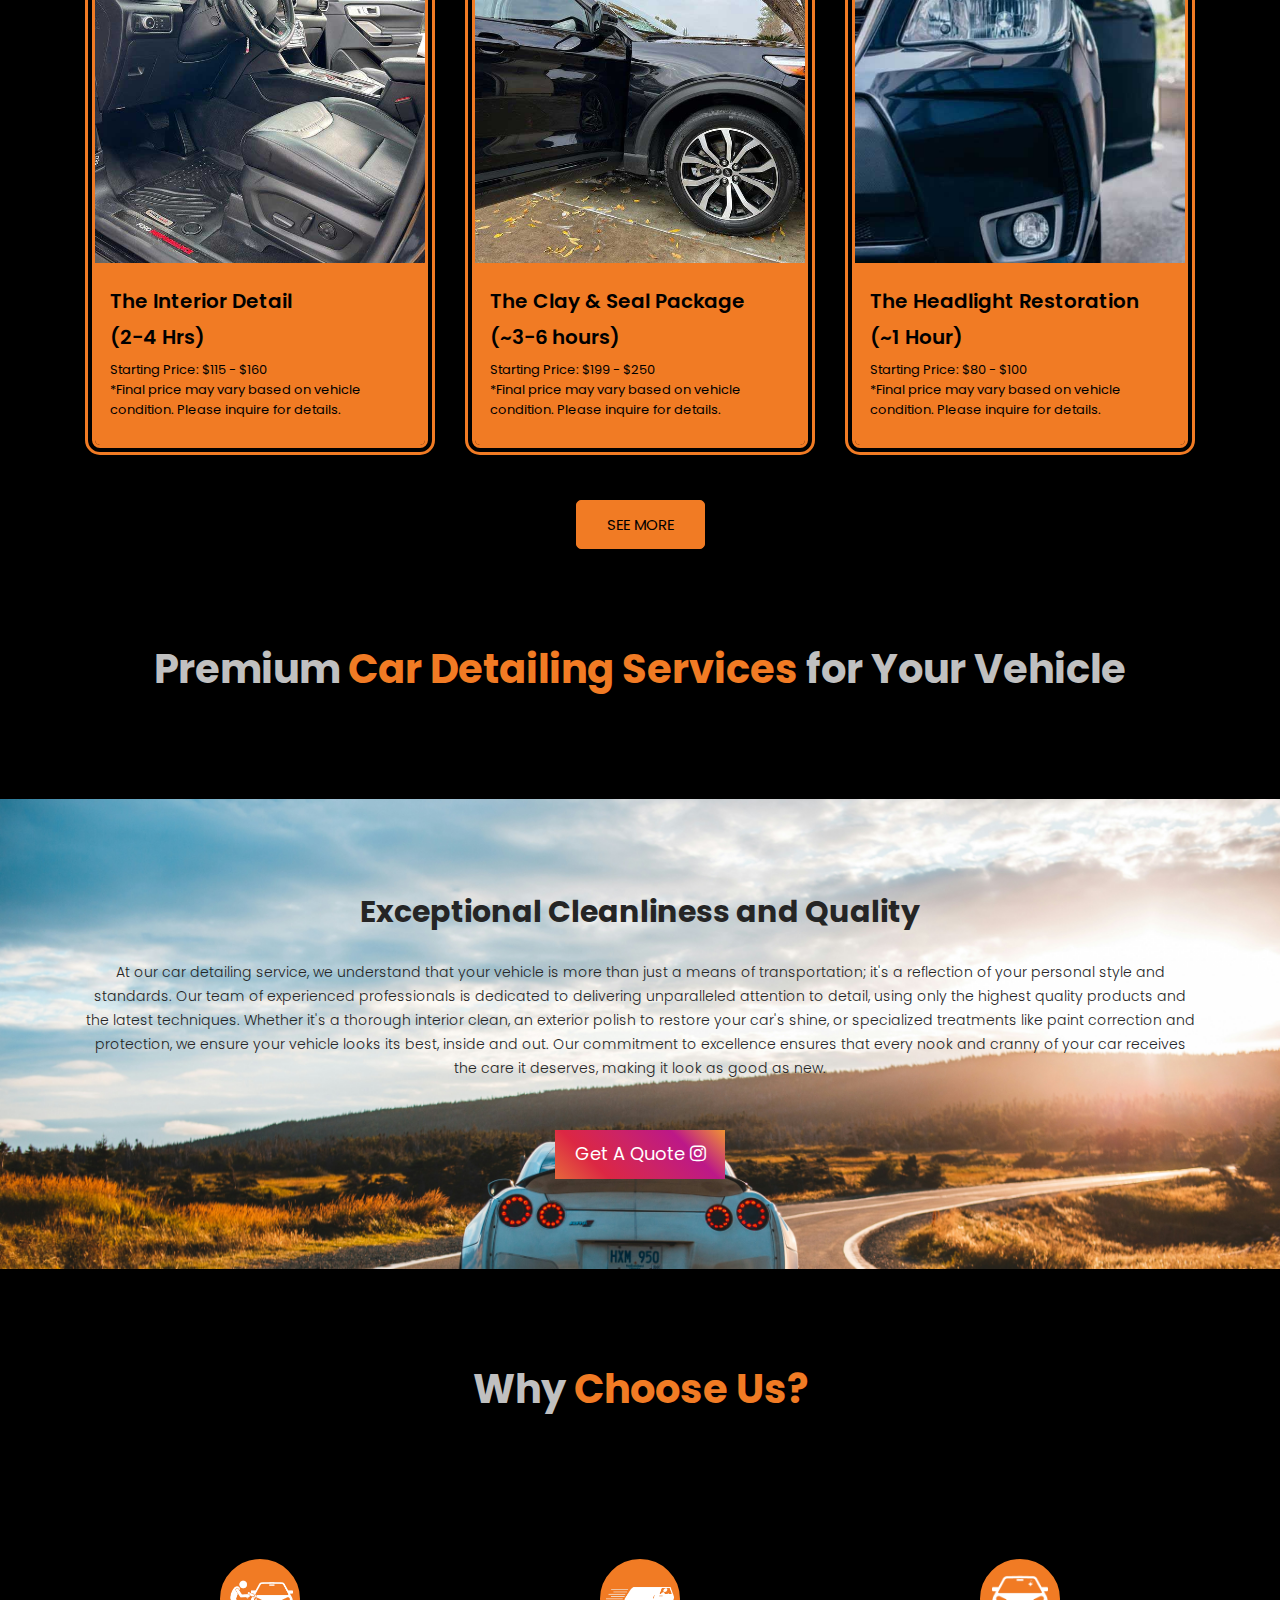
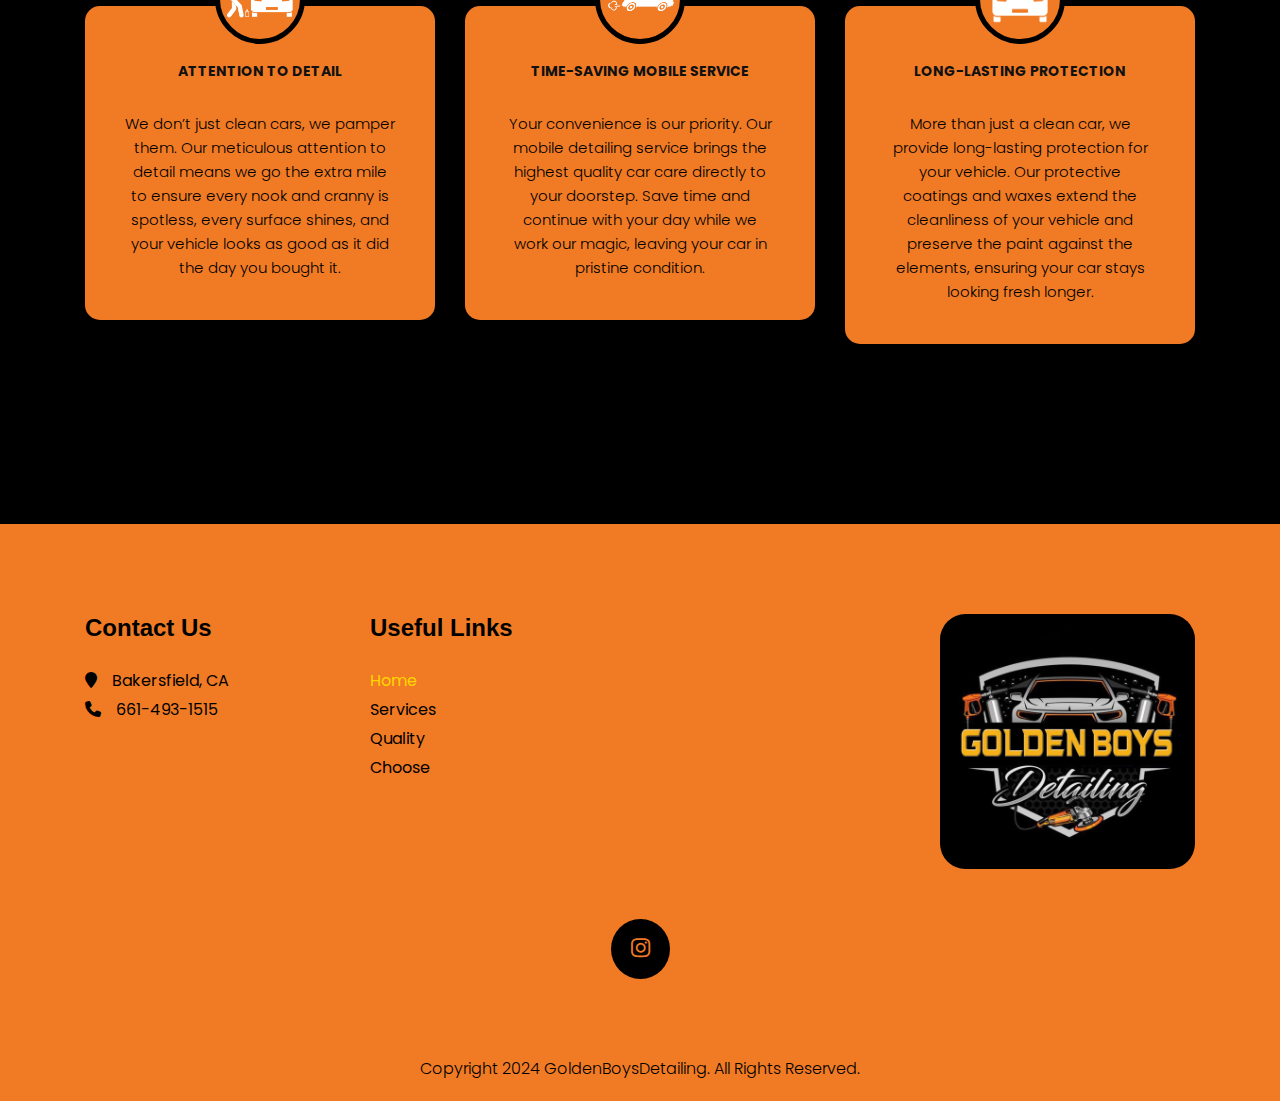
==== commit 11b822b5: "(chore): Remove Opening Times" ====
--- a/index.html
+++ b/index.html
@@ -439,15 +439,6 @@
                </div>
             </div>
             <div class="col-lg-3 col-sm-6">
-               <h2 class="useful_text">Opening Time</h2>
-               <p class="footer_text">Mon : 07:00am to 06:00 pm</p>
-               <p class="footer_text">Tue : 07:00am to 06:00 pm</p>
-               <p class="footer_text">Wed : 07:00am to 06:00 pm</p>
-               <p class="footer_text">Thu : 07:00am to 06:00 pm</p>
-               <p class="footer_text">Fri : 07:00am to 06:00 pm</p>
-               <p class="footer_text">Sat : 07:00am to 02:00 pm</p>
-               <p class="footer_text">Sun : 07:00am to 02:00 pm</p>
-               <p class="orange-dot">. </p>
             </div>
             <div class="col-lg-3 col-sm-6">
                <a href="/"><img src="/images/logo.JPG" alt="goldenboysdetailing-logo"></a>
